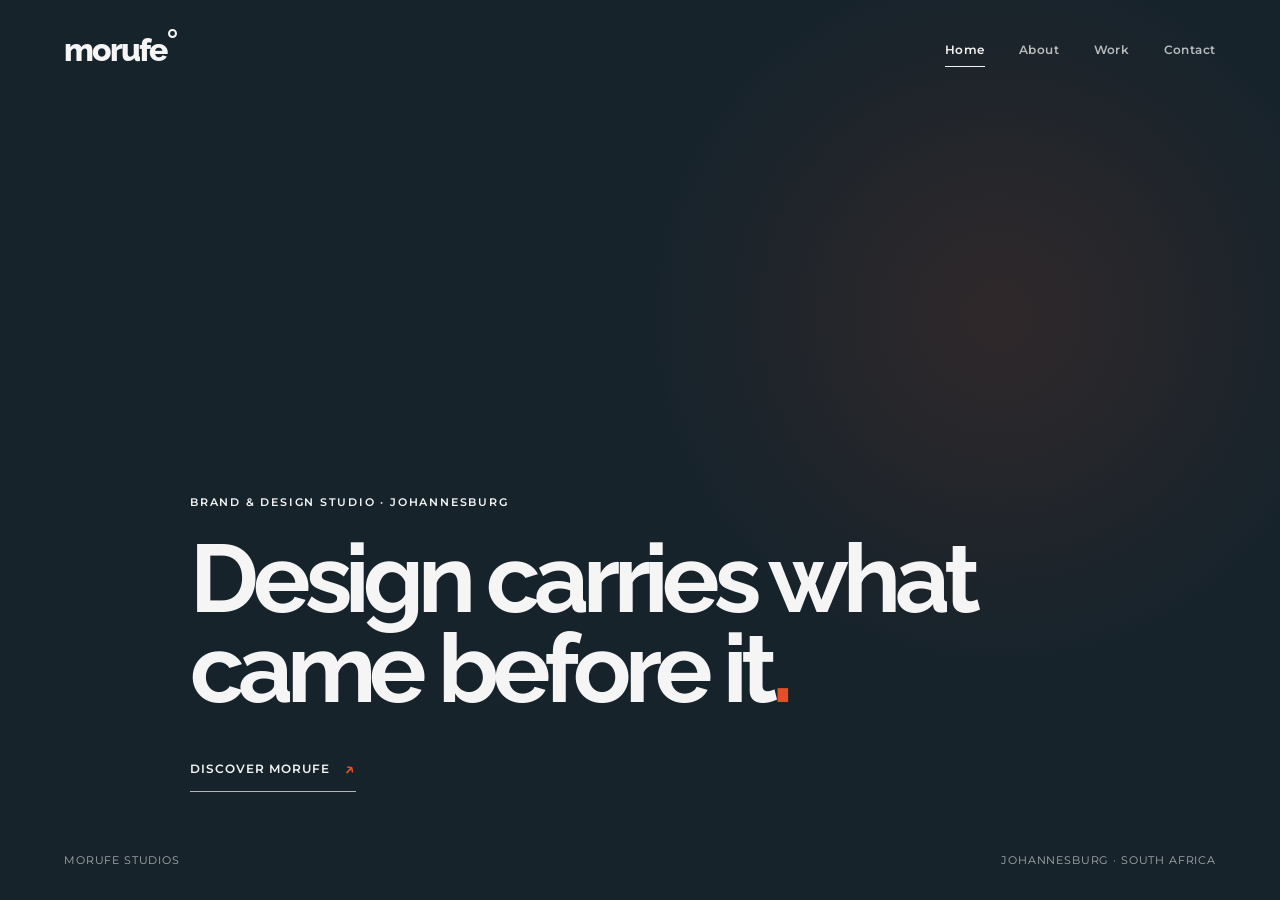
==== index.html @ 8a67ae2a "Add files via upload" ====
<!DOCTYPE html>
<html lang="en">

<head>
  <meta charset="UTF-8">
  <meta name="viewport" content="width=device-width, initial-scale=1.0">

  <meta
    name="description"
    content="Morufe Studios is a Johannesburg brand and design studio creating purposeful identities, campaigns and visual experiences."
  >

  <title>Morufe Studios | Brand & Design</title>

  <!-- Google Fonts -->
  <link rel="preconnect" href="https://fonts.googleapis.com">
  <link rel="preconnect" href="https://fonts.gstatic.com" crossorigin>

  <link
    href="https://fonts.googleapis.com/css2?family=Montserrat:wght@400;500;600;700;900&family=Raleway:wght@400;500;600;700;800&display=swap"
    rel="stylesheet"
  >

  <!-- CSS -->
  <link rel="stylesheet" href="style.css">
</head>


<body class="home-page">


  <!-- =========================
       HEADER
  ========================== -->

  <header class="site-header">

    <a
      class="brand brand-light"
      href="index.html"
      aria-label="Morufe Studios home"
    >
      morufe<span class="brand-ring" aria-hidden="true"></span>
    </a>


    <nav class="main-nav" aria-label="Main navigation">

      <a class="active" href="index.html">
        Home
      </a>

      <a href="about.html">
        About
      </a>

      <a href="work.html">
        Work
      </a>

      <a href="contact.html">
        Contact
      </a>

    </nav>

  </header>



  <!-- =========================
       HOMEPAGE
  ========================== -->

  <main class="home-hero">


    <!--
      HERO IMAGE

      Put your final homepage image inside:

      assets/hero-image.jpg

      The image will automatically fill the screen.
    -->

    <div
      class="hero-media"
      aria-hidden="true"
    >

      <div class="hero-overlay"></div>

    </div>



    <!--
      OPTIONAL VIDEO

      If you eventually want a video instead,
      remove the hero-media div above and use this:

      <video
        class="hero-video"
        autoplay
        muted
        loop
        playsinline
        poster="assets/hero-poster.jpg"
      >
        <source
          src="assets/hero-video.mp4"
          type="video/mp4"
        >
      </video>

    -->



    <!-- =========================
         HERO CONTENT
    ========================== -->

    <div class="home-content">

      <p class="eyebrow">
        Brand &amp; Design Studio · Johannesburg
      </p>


      <h1>
        Design carries what
        <br>
        came before it<span>.</span>
      </h1>


      <a
        class="home-enter"
        href="about.html"
      >

        <span>
          Discover Morufe
        </span>

        <span class="arrow">
          ↗
        </span>

      </a>

    </div>



    <!-- =========================
         HOMEPAGE FOOTER
    ========================== -->

    <div class="home-footer">

      <span>
        Morufe Studios
      </span>

      <span>
        Johannesburg · South Africa
      </span>

    </div>


  </main>



  <!-- JAVASCRIPT -->

  <script src="script.js"></script>

</body>

</html>
---- style.css ----
/* =========================================================
   MORUFE STUDIOS
   MAIN STYLESHEET
========================================================= */


/* =========================================================
   BRAND
========================================================= */

:root {

  --charcoal: #17232B;

  --grey: #313B44;

  --blue: #2F4858;

  --blue-dark: #243A48;

  --orange: #E24F28;

  --white: #F5F5F5;

  --black: #000000;

  --line: rgba(245, 245, 245, 0.22);

  --dark-line: rgba(23, 35, 43, 0.14);


  --display: 'Raleway', sans-serif;

  --body: 'Montserrat', sans-serif;

}


/* =========================================================
   RESET
========================================================= */

* {

  box-sizing: border-box;

  margin: 0;

  padding: 0;

}


html {

  scroll-behavior: smooth;

}


body {

  background: var(--white);

  color: var(--charcoal);

  font-family: var(--body);

  font-weight: 400;

  line-height: 1.6;

}


a {

  color: inherit;

  text-decoration: none;

}


/* =========================================================
   HEADER
========================================================= */

.site-header {

  position: absolute;

  z-index: 20;

  top: 0;

  left: 0;

  width: 100%;

  padding: 34px 5vw;

  display: flex;

  align-items: center;

  justify-content: space-between;

}


.site-header-dark {

  position: relative;

  background: var(--white);

}


/* =========================================================
   LOGO
========================================================= */

.brand {

  display: inline-flex;

  align-items: flex-start;

  color: var(--charcoal);

  font-family: var(--display);

  font-size: 2rem;

  font-weight: 800;

  line-height: 1;

  letter-spacing: -0.06em;

}


.brand-light {

  color: var(--white);

}


.brand-ring {

  width: 0.28em;

  height: 0.28em;

  margin-left: 0.04em;

  margin-top: -0.16em;

  border: 0.075em solid currentColor;

  border-radius: 50%;

  display: inline-block;

  transition:
    transform 0.25s ease,
    box-shadow 0.25s ease;

}


.brand:hover .brand-ring {

  transform: scale(1.12);

  box-shadow:
    0 0 0 5px rgba(226, 79, 40, 0.1);

}


/* =========================================================
   NAVIGATION
========================================================= */

.main-nav {

  display: flex;

  align-items: center;

  gap: 34px;

  font-size: 0.78rem;

  font-weight: 600;

  letter-spacing: 0.04em;

}


.home-page .main-nav {

  color: var(--white);

}


.main-nav a {

  position: relative;

  opacity: 0.72;

  transition: opacity 0.2s ease;

}


.main-nav a:hover,

.main-nav a.active {

  opacity: 1;

}


.main-nav a::after {

  content: '';

  position: absolute;

  left: 0;

  right: 0;

  bottom: -7px;

  height: 1px;

  background: currentColor;

  transform: scaleX(0);

  transform-origin: left;

  transition: transform 0.25s ease;

}


.main-nav a:hover::after,

.main-nav a.active::after {

  transform: scaleX(1);

}


/* =========================================================
   GENERAL
========================================================= */

.wrap {

  width: min(1180px, 90vw);

  margin: 0 auto;

}


.eyebrow {

  margin-bottom: 22px;

  font-family: var(--body);

  font-size: 0.7rem;

  font-weight: 600;

  letter-spacing: 0.16em;

  text-transform: uppercase;

}


/* =========================================================
   HOMEPAGE
========================================================= */

.home-hero {

  position: relative;

  min-height: 100svh;

  overflow: hidden;

  background: var(--charcoal);

  color: var(--white);

  display: flex;

  align-items: flex-end;

}


/* HERO IMAGE */

.hero-media {

  position: absolute;

  inset: 0;

  background:

    linear-gradient(
      90deg,
      rgba(23, 35, 43, 0.72),
      rgba(23, 35, 43, 0.18)
    ),

    linear-gradient(
      0deg,
      rgba(23, 35, 43, 0.78),
      rgba(23, 35, 43, 0.08)
    ),

    url('assets/hero-image.jpg')
    center / cover
    no-repeat,

    var(--charcoal);

}


/* OPTIONAL VIDEO */

.hero-video {

  position: absolute;

  inset: 0;

  width: 100%;

  height: 100%;

  object-fit: cover;

}


/* HERO OVERLAY */

.hero-overlay {

  position: absolute;

  inset: 0;

  background:
    radial-gradient(
      circle at 78% 35%,
      rgba(226, 79, 40, 0.12),
      transparent 30%
    );

}


/* HOME CONTENT */

.home-content {

  position: relative;

  z-index: 2;

  width: min(900px, 90vw);

  margin: 0 auto;

  padding: 0 0 12vh;

}


.home-content h1 {

  max-width: 850px;

  font-family: var(--display);

  font-size: clamp(
    3.4rem,
    7.5vw,
    7.5rem
  );

  font-weight: 700;

  letter-spacing: -0.065em;

  line-height: 0.93;

}


.home-content h1 span {

  color: var(--orange);

}


/* ENTER BUTTON */

.home-enter {

  margin-top: 42px;

  display: inline-flex;

  align-items: center;

  gap: 14px;

  padding-bottom: 8px;

  border-bottom:
    1px solid
    rgba(245, 245, 245, 0.7);

  font-size: 0.78rem;

  font-weight: 600;

  letter-spacing: 0.08em;

  text-transform: uppercase;

}


.home-enter .arrow {

  color: var(--orange);

  font-size: 1.1rem;

  transition:
    transform 0.2s ease;

}


.home-enter:hover .arrow {

  transform:
    translate(4px, -4px);

}


/* HOME FOOTER */

.home-footer {

  position: absolute;

  z-index: 2;

  left: 5vw;

  right: 5vw;

  bottom: 30px;

  display: flex;

  justify-content: space-between;

  font-size: 0.66rem;

  letter-spacing: 0.08em;

  text-transform: uppercase;

  opacity: 0.65;

}


/* =========================================================
   PAGE INTRO
========================================================= */

.about-hero,

.page-heading,

.contact-intro {

  padding: 130px 0 110px;

  background: var(--charcoal);

  color: var(--white);

}


.page-intro {

  width: min(900px, 90vw);

  margin: 0 auto;

}


.about-hero h1,

.page-heading h1,

.contact-intro h1 {

  font-family: var(--display);

  font-size: clamp(
    3.3rem,
    7vw,
    7rem
  );

  font-weight: 700;

  letter-spacing: -0.065em;

  line-height: 0.94;

}


em {

  color: var(--orange);

  font-style: normal;

}


/* =========================================================
   STORY
========================================================= */

.story-section {

  padding: 110px 0;

}


.section-grid {

  width: min(1180px, 90vw);

  margin: 0 auto;

  display: grid;

  grid-template-columns: 26% 1fr;

  gap: 8%;

}


.section-label {

  display: flex;

  flex-direction: column;

  gap: 8px;

  font-size: 0.68rem;

  font-weight: 600;

  letter-spacing: 0.14em;

  text-transform: uppercase;

}


.section-label span:first-child {

  color: var(--orange);

}


.story-copy {

  max-width: 780px;

}


.story-copy p {

  max-width: 700px;

  margin-bottom: 34px;

  font-size: 1rem;

}


.story-copy .large-copy {

  font-family: var(--display);

  font-size: clamp(
    1.8rem,
    3.4vw,
    3.3rem
  );

  line-height: 1.15;

  letter-spacing: -0.035em;

}


.story-copy strong {

  font-weight: 800;

}


/* =========================================================
   VALUES
========================================================= */

.values-section {

  padding: 110px 0;

  background: var(--charcoal);

  color: var(--white);

}


.values-list {

  border-top:
    1px solid
    var(--line);

}


.value-item {

  display: grid;

  grid-template-columns: 70px 1fr;

  gap: 30px;

  padding: 34px 0;

  border-bottom:
    1px solid
    var(--line);

}


.value-number {

  color: var(--orange);

  font-size: 0.7rem;

  font-weight: 600;

  letter-spacing: 0.1em;

}


.value-item h2 {

  font-family: var(--display);

  font-size: clamp(
    1.8rem,
    3vw,
    3rem
  );

  font-weight: 600;

  letter-spacing: -0.04em;

}


.value-item p {

  max-width: 540px;

  margin-top: 7px;

  color:
    rgba(245, 245, 245, 0.68);

  font-size: 0.85rem;

}


/* =========================================================
   QUOTE
========================================================= */

.quote-section {

  position: relative;

  width: min(1180px, 90vw);

  margin: 0 auto;

  min-height: 420px;

  display: flex;

  align-items: center;

}


.quote-mark {

  position: absolute;

  top: 45px;

  left: 0;

  color: var(--orange);

  font-family: Georgia, serif;

  font-size: 10rem;

  line-height: 1;

  opacity: 0.35;

}


blockquote {

  max-width: 800px;

  margin-left: 14%;

  font-family: var(--display);

  font-size: clamp(
    1.7rem,
    3.2vw,
    3.2rem
  );

  line-height: 1.16;

  letter-spacing: -0.04em;

}


blockquote cite {

  display: block;

  margin-top: 28px;

  font-family: var(--body);

  font-size: 0.7rem;

  font-style: normal;

  font-weight: 600;

  letter-spacing: 0.12em;

  text-transform: uppercase;

}


/* =========================================================
   WORK
========================================================= */

.heading-copy {

  max-width: 530px;

  margin-top: 35px;

  color:
    rgba(245, 245, 245, 0.72);

  font-size: 0.92rem;

}


.projects-section {

  padding-top: 0;

}


.project {

  position: relative;

  min-height: 650px;

  padding: 90px 8vw;

  display: grid;

  grid-template-columns:
    10%
    35%
    1fr;

  gap: 5%;

  align-items: center;

}


.project-dark {

  background: var(--charcoal);

  color: var(--white);

}


.project-light {

  background: var(--grey);

  color: var(--white);

}


.project-number {

  align-self: start;

  color: var(--orange);

  font-size: 0.7rem;

  font-weight: 600;

}


.project-tag {

  margin-bottom: 25px;

  font-size: 0.65rem;

  font-weight: 600;

  letter-spacing: 0.14em;

  text-transform: uppercase;

  opacity: 0.65;

}


.project-info h2 {

  font-family: var(--display);

  font-size: clamp(
    3rem,
    6vw,
    6rem
  );

  font-weight: 700;

  letter-spacing: -0.065em;

  line-height: 0.88;

}


.project-info > p:last-child {

  max-width: 430px;

  margin-top: 32px;

  color:
    rgba(245, 245, 245, 0.68);

  font-size: 0.82rem;

}


.project-visual {
  width: 100%;
  min-height: 420px;

  display: flex;
  align-items: center;
  justify-content: center;

  background: rgba(245, 245, 245, 0.06);

  border: 1px solid rgba(245, 245, 245, 0.1);

  overflow: hidden;
}

.project-visual img {
  display: block;

  width: 100%;
  height: auto;

  max-width: 100%;

  object-fit: contain;
}


.future-work {

  padding: 100px 5vw;

  text-align: center;

  color:
    rgba(23, 35, 43, 0.45);

  font-family: var(--display);

  font-size: clamp(
    2rem,
    4vw,
    4rem
  );

  letter-spacing: -0.04em;

}


/* =========================================================
   CONTACT
========================================================= */

.contact-page {

  background: var(--white);

  min-height:
    calc(100svh - 100px);

}


.contact-intro {

  padding-bottom: 130px;

}


.contact-details {

  padding: 110px 0;

}


.contact-grid {

  display: grid;

  grid-template-columns:
    1fr
    1fr;

  gap: 12%;

}


.contact-message {

  max-width: 480px;

  font-family: var(--display);

  font-size: clamp(
    1.7rem,
    3vw,
    3rem
  );

  line-height: 1.12;

  letter-spacing: -0.04em;

}


.contact-links {

  display: flex;

  flex-direction: column;

  border-top:
    1px solid
    var(--dark-line);

}


.contact-links a {

  padding: 25px 0;

  border-bottom:
    1px solid
    var(--dark-line);

  font-family: var(--display);

  font-size: clamp(
    1.1rem,
    2vw,
    1.7rem
  );

  transition:
    color 0.2s ease,
    padding-left 0.2s ease;

}


.contact-links a:hover {

  color: var(--orange);

  padding-left: 8px;

}


.contact-links span {

  display: block;

  margin-bottom: 5px;

  color:
    rgba(23, 35, 43, 0.45);

  font-family: var(--body);

  font-size: 0.62rem;

  font-weight: 600;

  letter-spacing: 0.14em;

  text-transform: uppercase;

}


/* =========================================================
   FOOTER
========================================================= */

.site-footer {

  padding: 35px 5vw;

  display: flex;

  align-items: center;

  justify-content: space-between;

  gap: 25px;

  background: var(--charcoal);

  color: var(--white);

  font-size: 0.62rem;

  letter-spacing: 0.08em;

  text-transform: uppercase;

}


.site-footer .brand {

  color: var(--white);

  font-size: 1.45rem;

  text-transform: none;

  letter-spacing: -0.06em;

}


/* =========================================================
   SCROLL ANIMATION
========================================================= */

.reveal {

  opacity: 0;

  transform:
    translateY(25px);

  transition:
    opacity 0.7s ease,
    transform 0.7s ease;

}


.reveal.visible {

  opacity: 1;

  transform:
    translateY(0);

}


/* =========================================================
   TABLET
========================================================= */

@media (max-width: 800px) {


  .site-header {

    padding:
      24px
      5vw;

  }


  .brand {

    font-size: 1.65rem;

  }


  .main-nav {

    gap: 17px;

    font-size: 0.67rem;

  }


  .home-content {

    padding-bottom: 15vh;

  }


  .home-content h1 {

    font-size:
      clamp(
        3rem,
        12vw,
        5rem
      );

  }


  .home-footer {

    bottom: 22px;

    font-size: 0.55rem;

  }


  .home-footer span:last-child {

    display: none;

  }


  .about-hero,

  .page-heading,

  .contact-intro {

    padding:
      105px
      0
      80px;

  }


  .about-hero h1,

  .page-heading h1,

  .contact-intro h1 {

    font-size:
      clamp(
        3rem,
        13vw,
        5rem
      );

  }


  .story-section,

  .values-section,

  .quote-section,

  .projects-section,

  .contact-details {

    padding:
      75px
      0;

  }


  .section-grid {

    display: block;

  }


  .section-label {

    margin-bottom: 45px;

  }


  .story-copy .large-copy {

    font-size: 1.8rem;

  }


  .quote-section {

    min-height: 340px;

  }


  blockquote {

    margin-left: 8%;

    font-size: 1.8rem;

  }


  .quote-mark {

    font-size: 7rem;

  }


  .project {

    min-height: auto;

    padding:
      65px
      7vw;

    display: block;

  }


  .project-number {

    margin-bottom: 35px;

  }


  .project-visual {

    min-height: 300px;

    margin-top: 50px;

  }


  .contact-grid {

    display: block;

  }


  .contact-message {

    margin-bottom: 60px;

  }


  .site-footer {

    flex-wrap: wrap;

  }


  .site-footer span:last-child {

    width: 100%;

  }

}


/* =========================================================
   SMALL MOBILE
========================================================= */

@media (max-width: 480px) {


  .main-nav {

    gap: 11px;

    font-size: 0.59rem;

  }


  .home-content h1 {

    font-size: 2.8rem;

  }


  .eyebrow {

    font-size: 0.58rem;

  }


  .value-item {

    grid-template-columns:
      40px
      1fr;

    gap: 12px;

  }

}


/* =========================================================
   ACCESSIBILITY
========================================================= */

@media (prefers-reduced-motion: reduce) {


  html {

    scroll-behavior: auto;

  }


  .reveal {

    opacity: 1;

    transform: none;

    transition: none;

  }

}
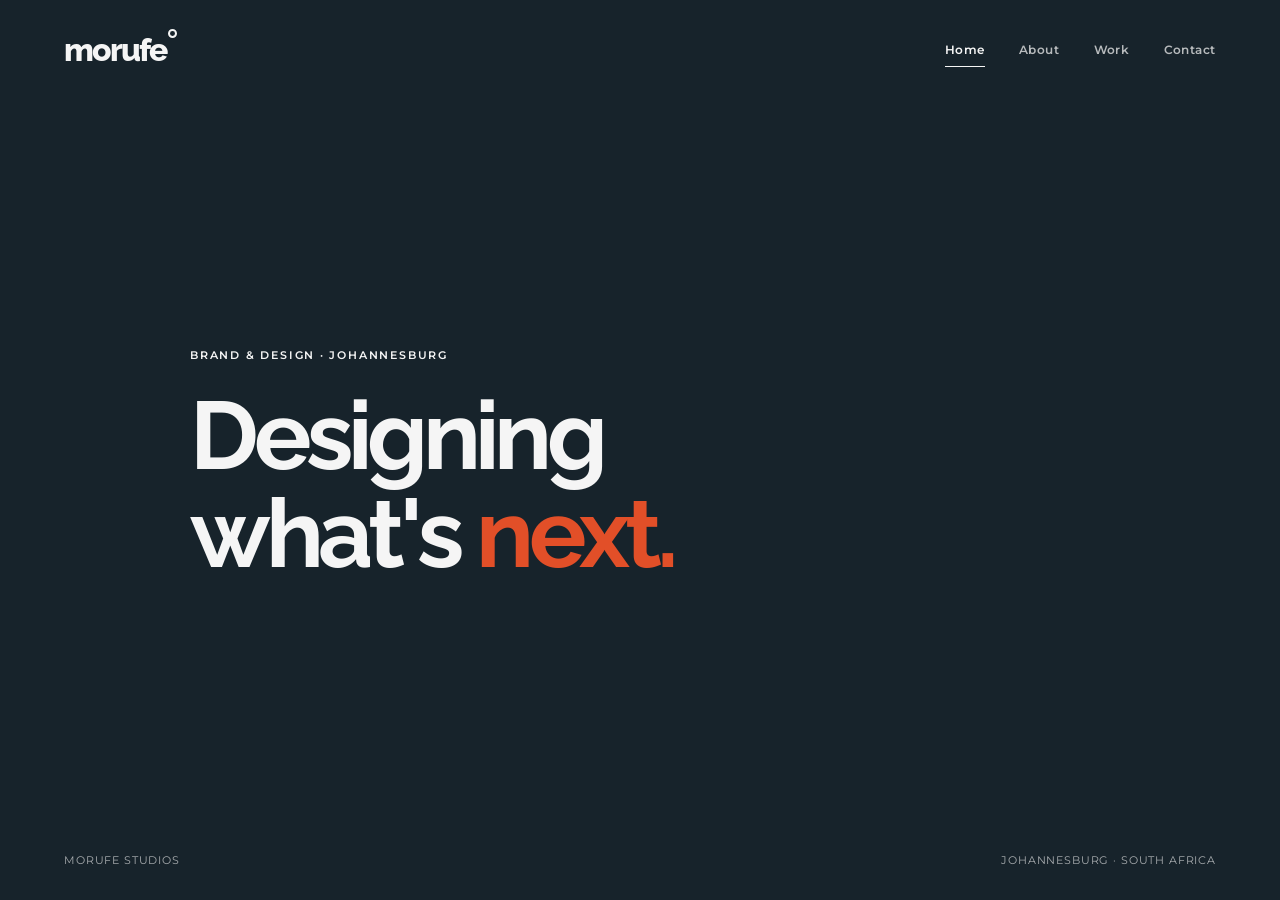
==== commit e97ad1de: "Add files via upload" ====
--- a/index.html
+++ b/index.html
@@ -1,187 +1,67 @@
+
 <!DOCTYPE html>
 <html lang="en">
-
 <head>
   <meta charset="UTF-8">
   <meta name="viewport" content="width=device-width, initial-scale=1.0">
 
   <meta
     name="description"
-    content="Morufe Studios is a Johannesburg brand and design studio creating purposeful identities, campaigns and visual experiences."
+    content="Morufe Studios is a Johannesburg creative brand focused on branding, identity, design and motion."
   >
 
-  <title>Morufe Studios | Brand & Design</title>
+  <title>Morufe Studios | Designing What's Next</title>
 
-  <!-- Google Fonts -->
   <link rel="preconnect" href="https://fonts.googleapis.com">
   <link rel="preconnect" href="https://fonts.gstatic.com" crossorigin>
-
   <link
     href="https://fonts.googleapis.com/css2?family=Montserrat:wght@400;500;600;700;900&family=Raleway:wght@400;500;600;700;800&display=swap"
     rel="stylesheet"
   >
 
-  <!-- CSS -->
   <link rel="stylesheet" href="style.css">
 </head>
 
-
 <body class="home-page">
 
-
-  <!-- =========================
-       HEADER
-  ========================== -->
-
   <header class="site-header">
-
-    <a
-      class="brand brand-light"
-      href="index.html"
-      aria-label="Morufe Studios home"
-    >
+    <a class="brand brand-light" href="index.html" aria-label="Morufe Studios home">
       morufe<span class="brand-ring" aria-hidden="true"></span>
     </a>
 
-
     <nav class="main-nav" aria-label="Main navigation">
-
-      <a class="active" href="index.html">
-        Home
-      </a>
-
-      <a href="about.html">
-        About
-      </a>
-
-      <a href="work.html">
-        Work
-      </a>
-
-      <a href="contact.html">
-        Contact
-      </a>
-
+      <a class="active" href="index.html">Home</a>
+      <a href="about.html">About</a>
+      <a href="work.html">Work</a>
+      <a href="contact.html">Contact</a>
     </nav>
-
   </header>
 
+  <main>
 
+    <!-- OPENING SECTION -->
+    <section class="home-hero home-hero-intro">
 
-  <!-- =========================
-       HOMEPAGE
-  ========================== -->
+      <div class="home-content">
+        <p class="eyebrow">
+          Brand &amp; Design · Johannesburg
+        </p>
 
-  <main class="home-hero">
+        <h1>
+          Designing<br>
+          what's <span>next.</span>
+        </h1>
+      </div>
 
+      <div class="home-footer">
+        <span>Morufe Studios</span>
+        <span>Johannesburg · South Africa</span>
+      </div>
 
-    <!--
-      HERO IMAGE
+    </section>
 
-      Put your final homepage image inside:
-
-      assets/hero-image.jpg
-
-      The image will automatically fill the screen.
-    -->
-
-    <div
-      class="hero-media"
-      aria-hidden="true"
-    >
-
-      <div class="hero-overlay"></div>
-
-    </div>
-
-
-
-    <!--
-      OPTIONAL VIDEO
-
-      If you eventually want a video instead,
-      remove the hero-media div above and use this:
-
-      <video
-        class="hero-video"
-        autoplay
-        muted
-        loop
-        playsinline
-        poster="assets/hero-poster.jpg"
-      >
-        <source
-          src="assets/hero-video.mp4"
-          type="video/mp4"
-        >
-      </video>
-
-    -->
-
-
-
-    <!-- =========================
-         HERO CONTENT
-    ========================== -->
-
-    <div class="home-content">
-
-      <p class="eyebrow">
-        Brand &amp; Design Studio · Johannesburg
-      </p>
-
-
-      <h1>
-        Design carries what
-        <br>
-        came before it<span>.</span>
-      </h1>
-
-
-      <a
-        class="home-enter"
-        href="about.html"
-      >
-
-        <span>
-          Discover Morufe
-        </span>
-
-        <span class="arrow">
-          ↗
-        </span>
-
-      </a>
-
-    </div>
-
-
-
-    <!-- =========================
-         HOMEPAGE FOOTER
-    ========================== -->
-
-    <div class="home-footer">
-
-      <span>
-        Morufe Studios
-      </span>
-
-      <span>
-        Johannesburg · South Africa
-      </span>
-
-    </div>
-
-
-  </main>
-
-
-
-  <!-- JAVASCRIPT -->
+    
 
   <script src="script.js"></script>
-
 </body>
-
-</html>+</html>
--- a/style.css
+++ b/style.css
@@ -1488,4 +1488,299 @@
 
   }
 
+}
+
+
+/* =========================================================
+   MORUFE STUDIOS
+   HOMEPAGE FEATURED PROJECT
+   Add this section at the bottom of the existing style.css
+========================================================= */
+
+/* Keep the homepage opening section solid charcoal */
+.home-page .home-hero-intro {
+  min-height: 100svh;
+  background: var(--charcoal);
+  color: var(--white);
+  position: relative;
+  overflow: hidden;
+}
+
+/* Ensure the opening section does not use the old hero image */
+.home-page .home-hero-intro .hero-media {
+  display: none;
+}
+
+.home-page .home-hero-intro {
+  align-items: center;
+}
+
+.home-page .home-hero-intro .home-content {
+  width: min(900px, 90vw);
+  margin: 0 auto;
+  padding: 150px 0 120px;
+}
+
+.home-page .home-hero-intro .home-content h1 {
+  max-width: 850px;
+  font-family: var(--display);
+  font-size: clamp(3.4rem, 7.5vw, 7.5rem);
+  font-weight: 700;
+  letter-spacing: -0.055em;
+  line-height: 1.02;
+}
+
+.home-page .home-hero-intro .home-content h1 span {
+  color: var(--orange);
+}
+
+/* Full-screen featured project */
+.featured-home-project {
+  min-height: 100svh;
+  position: relative;
+  isolation: isolate;
+  display: flex;
+  flex-direction: column;
+  justify-content: center;
+  overflow: hidden;
+  padding: 110px 5vw 90px;
+  background: var(--charcoal);
+  color: var(--white);
+}
+
+/* Existing Gravitas image is reused */
+.featured-home-image {
+  position: absolute;
+  z-index: -2;
+  inset: 0;
+  background-image:
+    linear-gradient(
+      90deg,
+      rgba(23, 35, 43, 0.94) 0%,
+      rgba(23, 35, 43, 0.70) 48%,
+      rgba(23, 35, 43, 0.25) 100%
+    ),
+    linear-gradient(
+      0deg,
+      rgba(23, 35, 43, 0.65),
+      rgba(23, 35, 43, 0.08)
+    ),
+    url("images/GRAVITAS.png");
+  background-position: center;
+  background-size: cover;
+  background-repeat: no-repeat;
+  transform: scale(1.01);
+}
+
+.featured-home-content {
+  width: min(900px, 90vw);
+  margin: 0 auto;
+  padding-bottom: 30px;
+}
+
+.featured-home-content .eyebrow {
+  color: var(--orange);
+}
+
+.featured-home-content h2 {
+  max-width: 850px;
+  font-family: var(--display);
+  font-size: clamp(3.4rem, 7.5vw, 7.5rem);
+  font-weight: 700;
+  letter-spacing: -0.055em;
+  line-height: 0.98;
+}
+
+.featured-home-content h2 em {
+  color: var(--orange);
+  font-style: normal;
+}
+
+.featured-home-description {
+  max-width: 460px;
+  margin-top: 28px;
+  color: rgba(245, 245, 245, 0.86);
+  font-size: 0.95rem;
+  line-height: 1.8;
+}
+
+.featured-home-project .home-enter {
+  margin-top: 35px;
+  width: fit-content;
+  color: var(--white);
+}
+
+.featured-home-project .home-enter .arrow {
+  color: var(--orange);
+}
+
+.featured-home-footer {
+  position: absolute;
+  right: 5vw;
+  bottom: 30px;
+  left: 5vw;
+  display: flex;
+  justify-content: space-between;
+  gap: 20px;
+  font-size: 0.65rem;
+  letter-spacing: 0.08em;
+  text-transform: uppercase;
+  opacity: 0.75;
+}
+
+/* Direct links to projects should land below the page header */
+#gravitas,
+#seb-solutions {
+  scroll-margin-top: 20px;
+}
+
+/* Improve long service titles without changing the existing layout */
+.value-item h2 {
+  line-height: 1.25;
+}
+
+.value-item p {
+  line-height: 1.8;
+}
+
+/* Tablet and mobile adjustments */
+@media (max-width: 800px) {
+  .home-page .home-hero-intro .home-content {
+    padding-top: 130px;
+    padding-bottom: 150px;
+  }
+
+  .home-page .home-hero-intro .home-content h1 {
+    font-size: clamp(3rem, 12vw, 5rem);
+    line-height: 1.02;
+  }
+
+  .featured-home-project {
+    min-height: 100svh;
+    padding: 115px 7vw 100px;
+  }
+
+  .featured-home-image {
+    background-image:
+      linear-gradient(
+        90deg,
+        rgba(23, 35, 43, 0.86),
+        rgba(23, 35, 43, 0.42)
+      ),
+      linear-gradient(
+        0deg,
+        rgba(23, 35, 43, 0.78),
+        rgba(23, 35, 43, 0.12)
+      ),
+      url("images/GRAVITAS.png");
+    background-position: center;
+  }
+
+  .featured-home-content {
+    width: 100%;
+  }
+
+  .featured-home-content h2 {
+    font-size: clamp(3rem, 12vw, 5rem);
+  }
+
+  .featured-home-footer {
+    right: 7vw;
+    left: 7vw;
+    font-size: 0.58rem;
+  }
+}
+
+@media (max-width: 480px) {
+  .home-page .home-hero-intro .home-content h1 {
+    font-size: 2.8rem;
+    letter-spacing: -0.045em;
+  }
+
+  .featured-home-project {
+    padding-right: 6vw;
+    padding-left: 6vw;
+  }
+
+  .featured-home-content h2 {
+    font-size: 2.8rem;
+    letter-spacing: -0.045em;
+  }
+
+  .featured-home-description {
+    font-size: 0.88rem;
+  }
+
+  .featured-home-footer {
+    right: 6vw;
+    left: 6vw;
+    gap: 12px;
+    font-size: 0.5rem;
+  }
+}
+
+/* Respect reduced-motion preferences */
+@media (prefers-reduced-motion: reduce) {
+  .featured-home-image {
+    transform: none;
+  }
+}
+
+
+.about-hero,
+.page-heading,
+.contact-intro {
+    padding: 90px 0 65px;
+}
+
+.about-hero h1,
+.page-heading h1,
+.contact-intro h1 {
+    font-size: clamp(2.4rem, 9vw, 3.6rem);
+    line-height: 1.12;
+}
+
+.story-section,
+.values-section,
+.quote-section,
+.projects-section,
+.contact-details {
+    padding: 60px 0;
+}
+
+
+/* MORUFE STORY — REDUCED HEADING SIZE */
+.about-hero h1 {
+    font-size: clamp(2rem, 4vw, 3.2rem) !important;
+    line-height: 1.15;
+    max-width: 850px;
+}
+
+.about-hero {
+    padding-top: 80px;
+    padding-bottom: 55px;
+}
+
+/* Keep the story text comfortable to read */
+.story-section p {
+    font-size: 1rem;
+    line-height: 1.75;
+    max-width: 680px;
+}
+
+@media (max-width: 768px) {
+    .about-hero h1 {
+        font-size: 2rem !important;
+        line-height: 1.2;
+    }
+
+    .about-hero {
+        padding-top: 65px;
+        padding-bottom: 40px;
+    }
+
+    .story-section p {
+        font-size: 0.95rem;
+        line-height: 1.7;
+    }
 }
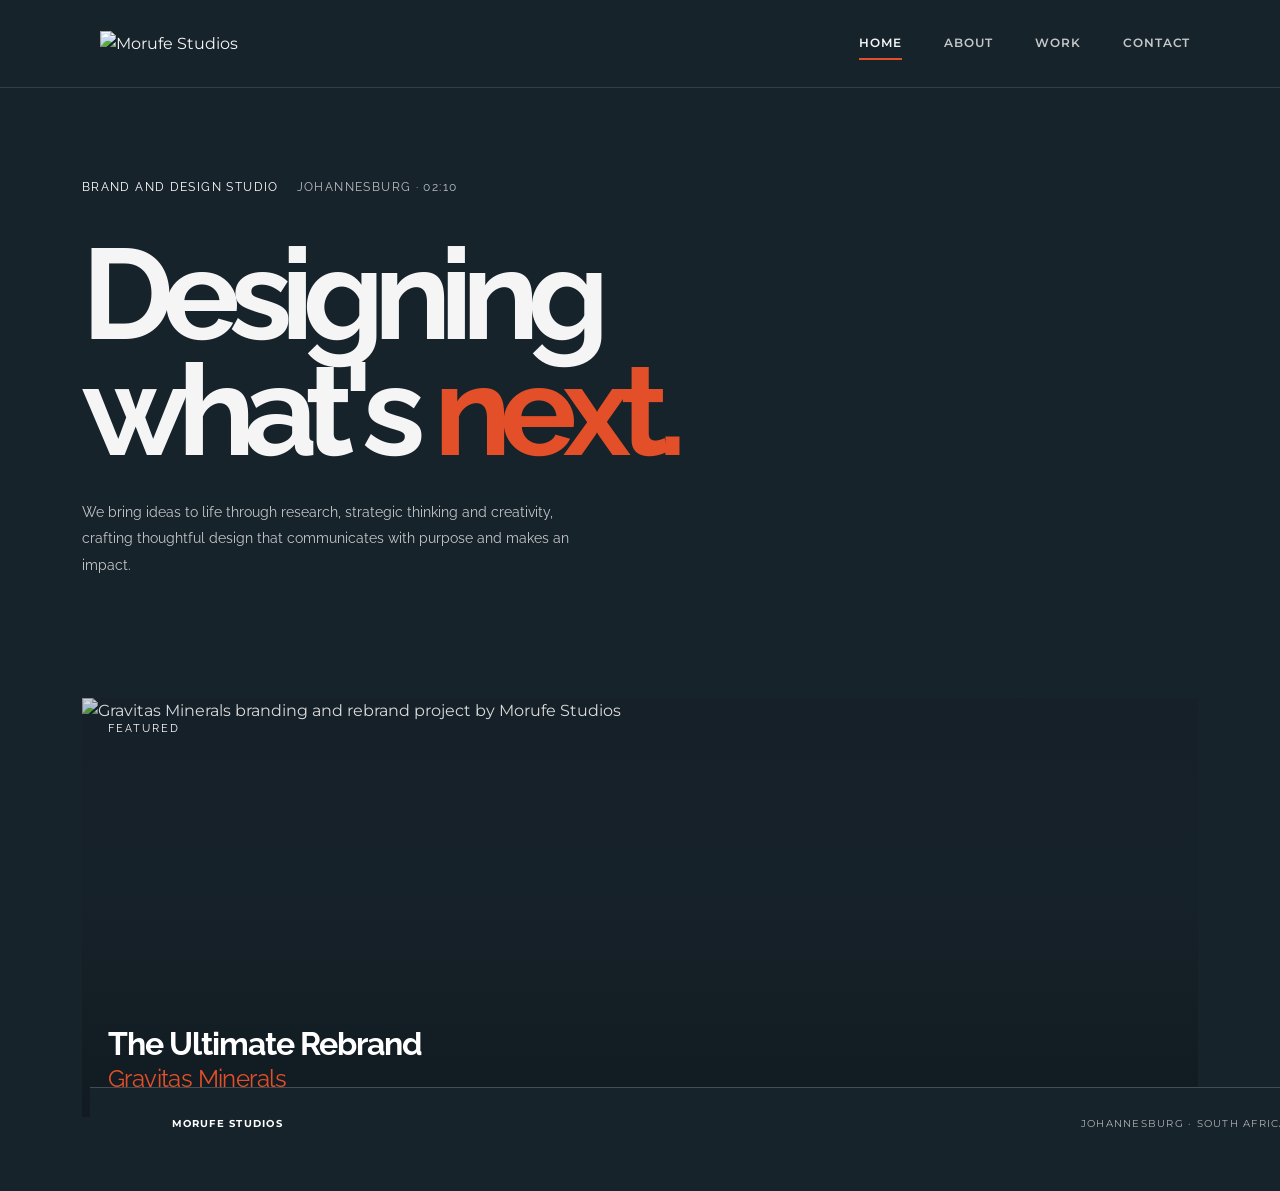
==== commit 837e83b5: "Add files via upload" ====
--- a/index.html
+++ b/index.html
@@ -2,66 +2,153 @@
 <!DOCTYPE html>
 <html lang="en">
 <head>
-  <meta charset="UTF-8">
-  <meta name="viewport" content="width=device-width, initial-scale=1.0">
+    <meta charset="UTF-8">
+    <meta name="viewport" content="width=device-width, initial-scale=1.0">
+    <meta name="theme-color" content="#17232B">
 
-  <meta
-    name="description"
-    content="Morufe Studios is a Johannesburg creative brand focused on branding, identity, design and motion."
-  >
+    <meta name="description" content="Morufe Studios is a Johannesburg design studio creating thoughtful identities and purposeful design.">
 
-  <title>Morufe Studios | Designing What's Next</title>
+    <title>Morufe Studios | Designing What's Next</title>
 
-  <link rel="preconnect" href="https://fonts.googleapis.com">
-  <link rel="preconnect" href="https://fonts.gstatic.com" crossorigin>
-  <link
-    href="https://fonts.googleapis.com/css2?family=Montserrat:wght@400;500;600;700;900&family=Raleway:wght@400;500;600;700;800&display=swap"
-    rel="stylesheet"
-  >
+    <link rel="preconnect" href="https://fonts.googleapis.com">
+    <link rel="preconnect" href="https://fonts.gstatic.com" crossorigin>
 
-  <link rel="stylesheet" href="style.css">
+    <link href="https://fonts.googleapis.com/css2?family=Montserrat:wght@400;500;600;700&family=Raleway:wght@400;500;600;700;800&display=swap" rel="stylesheet">
+
+    <link rel="stylesheet" href="style.css">
 </head>
 
 <body class="home-page">
 
-  <header class="site-header">
-    <a class="brand brand-light" href="index.html" aria-label="Morufe Studios home">
-      morufe<span class="brand-ring" aria-hidden="true"></span>
-    </a>
+    <!-- HEADER -->
+    <header class="site-header">
 
-    <nav class="main-nav" aria-label="Main navigation">
-      <a class="active" href="index.html">Home</a>
-      <a href="about.html">About</a>
-      <a href="work.html">Work</a>
-      <a href="contact.html">Contact</a>
-    </nav>
-  </header>
+        <!-- Keep the existing Morufe Studios logo -->
+        <a class="brand" href="index.html" aria-label="Morufe Studios home">
+            <img
+                src="Web/Logo-01.png"
+                alt="Morufe Studios"
+                class="brand-logo"
+            >
+        </a>
 
-  <main>
+        <button
+            class="nav-toggle"
+            type="button"
+            aria-label="Open navigation"
+            aria-expanded="false"
+            aria-controls="main-navigation"
+        >
+            <span></span>
+            <span></span>
+        </button>
 
-    <!-- OPENING SECTION -->
-    <section class="home-hero home-hero-intro">
+        <nav class="main-nav" id="main-navigation" aria-label="Main navigation">
+            <a class="active" href="index.html" aria-current="page">Home</a>
+            <a href="about.html">About</a>
+            <a href="work.html">Work</a>
+            <a href="contact.html">Contact</a>
+        </nav>
 
-      <div class="home-content">
-        <p class="eyebrow">
-          Brand &amp; Design · Johannesburg
-        </p>
+    </header>
 
-        <h1>
-          Designing<br>
-          what's <span>next.</span>
-        </h1>
-      </div>
+    <main>
 
-      <div class="home-footer">
-        <span>Morufe Studios</span>
-        <span>Johannesburg · South Africa</span>
-      </div>
+        <!-- INTRODUCTION -->
+        <section class="home-hero home-hero-intro">
 
-    </section>
+            <div class="home-content">
 
-    
+               <p class="eyebrow">
+    <span>Brand and Design Studio</span>
 
-  <script src="script.js"></script>
+    <span class="hero-location-label">
+        Johannesburg ·
+        <time id="johannesburg-time">--:--</time>
+    </span>
+</p>
+
+            
+
+                <h1 class="home-statement-heading">
+                    Designing<br>
+                    what's <span>next.</span>
+                </h1>
+
+
+                <p class="home-statement-bottom">
+                    We bring ideas to life through research, strategic
+                    thinking and creativity, crafting thoughtful design
+                    that communicates with purpose and makes an impact.
+                </p>
+
+            </div>
+
+        </section>
+
+        <!-- FEATURED PROJECT -->
+        <section class="home-featured-section" aria-label="Featured project">
+
+            <a class="home-featured" href="work.html" aria-label="Explore the Gravitas Minerals rebrand">
+
+                <!-- Replace the filename below with your actual image filename -->
+                <img
+                    src="Web Morufe/Gravitas Minerals/For project preview/A7402618-Edit.jpg"
+                    alt="Gravitas Minerals branding and rebrand project by Morufe Studios"
+                    class="featured-project-image"
+                    loading="eager"
+                >
+
+                <span class="featured-overlay" aria-hidden="true"></span>
+
+                <span class="featured-label">
+                    FEATURED
+                </span>
+
+                <span class="featured-caption">
+                    <span class="featured-caption-title">
+                        The Ultimate Rebrand
+                    </span>
+
+                    <span class="featured-caption-project">
+                         Gravitas Minerals
+                    </span>
+                </span>
+
+                <span class="featured-arrow" aria-hidden="true">↗</span>
+
+            </a>
+
+        </section>
+
+    </main>
+
+    <!-- FOOTER -->
+    <footer class="home-footer">
+        <span class="home-footer-name">Morufe Studios</span>
+        <span class="home-footer-location">JOHANNESBURG · SOUTH AFRICA</span>
+    </footer>
+
+    <script src="script.js"></script>
+
+    <!-- Johannesburg local time -->
+    <script>
+        function updateJohannesburgTime() {
+            const timeElement = document.getElementById("johannesburg-time");
+
+            if (!timeElement) return;
+
+            timeElement.textContent = new Intl.DateTimeFormat("en-ZA", {
+                timeZone: "Africa/Johannesburg",
+                hour: "2-digit",
+                minute: "2-digit",
+                hour12: false
+            }).format(new Date());
+        }
+
+        updateJohannesburgTime();
+        setInterval(updateJohannesburgTime, 1000);
+    </script>
+
 </body>
 </html>
--- a/style.css
+++ b/style.css
@@ -1,1786 +1,1874 @@
-/* =========================================================
-   MORUFE STUDIOS
-   MAIN STYLESHEET
-========================================================= */
-
-
-/* =========================================================
-   BRAND
-========================================================= */
 
 :root {
-
-  --charcoal: #17232B;
-
-  --grey: #313B44;
-
-  --blue: #2F4858;
-
-  --blue-dark: #243A48;
-
-  --orange: #E24F28;
-
-  --white: #F5F5F5;
-
-  --black: #000000;
-
-  --line: rgba(245, 245, 245, 0.22);
-
-  --dark-line: rgba(23, 35, 43, 0.14);
-
-
-  --display: 'Raleway', sans-serif;
-
-  --body: 'Montserrat', sans-serif;
-
-}
-
-
-/* =========================================================
-   RESET
-========================================================= */
+    --charcoal: #17232B;
+    --grey: #313B44;
+    --blue: #2F4858;
+    --blue-dark: #243A48;
+    --orange: #E24F28;
+    --white: #F5F5F5;
+    --black: #000000;
+    --line: rgba(23, 35, 43, 0.18);
+    --dark-line: rgba(245, 245, 245, 0.2);
+    --display: "Raleway", sans-serif;
+    --body: "Montserrat", sans-serif;
+    --page-gutter: 7vw;
+}
 
 * {
-
-  box-sizing: border-box;
-
-  margin: 0;
-
-  padding: 0;
-
-}
-
+    box-sizing: border-box;
+    margin: 0;
+    padding: 0;
+}
 
 html {
-
-  scroll-behavior: smooth;
-
-}
-
+    scroll-behavior: smooth;
+    scroll-padding-top: 100px;
+}
 
 body {
-
-  background: var(--white);
-
-  color: var(--charcoal);
-
-  font-family: var(--body);
-
-  font-weight: 400;
-
-  line-height: 1.6;
-
-}
-
+    font-family: var(--body);
+    color: var(--charcoal);
+    background: var(--white);
+    line-height: 1.6;
+    -webkit-font-smoothing: antialiased;
+}
+
+body.menu-open {
+    overflow: hidden;
+}
 
 a {
-
-  color: inherit;
-
-  text-decoration: none;
-
-}
-
-
-/* =========================================================
-   HEADER
-========================================================= */
+    color: inherit;
+    text-decoration: none;
+}
+
+button {
+    font: inherit;
+}
+
+img {
+    display: block;
+    max-width: 100%;
+}
+
+::selection {
+    color: var(--white);
+    background: var(--orange);
+}
+
+/* HEADER AND NAVIGATION */
 
 .site-header {
-
-  position: absolute;
-
-  z-index: 20;
-
-  top: 0;
-
-  left: 0;
-
-  width: 100%;
-
-  padding: 34px 5vw;
-
-  display: flex;
-
-  align-items: center;
-
-  justify-content: space-between;
-
-}
-
-
+    position: sticky;
+    top: 0;
+    z-index: 1000;
+    width: 100%;
+    min-height: 88px;
+    padding: 16px var(--page-gutter);
+    display: flex;
+    align-items: center;
+    justify-content: space-between;
+    gap: 30px;
+    color: var(--white);
+    background: var(--charcoal);
+    border-bottom: 1px solid rgba(245, 245, 245, 0.12);
+}
+
+/* Keep the same dark navbar on every page */
 .site-header-dark {
-
-  position: relative;
-
-  background: var(--white);
-
-}
-
-
-/* =========================================================
-   LOGO
-========================================================= */
-
-.brand {
-
-  display: inline-flex;
-
-  align-items: flex-start;
-
-  color: var(--charcoal);
-
-  font-family: var(--display);
-
-  font-size: 2rem;
-
-  font-weight: 800;
-
-  line-height: 1;
-
-  letter-spacing: -0.06em;
-
-}
-
-
-.brand-light {
-
-  color: var(--white);
-
-}
-
-
+    color: var(--white);
+    background: var(--charcoal);
+    border-bottom: 1px solid rgba(245, 245, 245, 0.12);
+}
+
+/* IMAGE LOGO */
+
+.site-header .brand {
+    display: inline-flex;
+    align-items: center;
+    justify-content: flex-start;
+    flex-shrink: 0;
+    width: 170px;
+    min-height: 54px;
+    padding: 6px 10px;
+    overflow: hidden;
+    background: var(--charcoal);
+    border-radius: 3px;
+    text-decoration: none;
+}
+
+.site-header .brand-logo {
+    display: block;
+    width: 100%;
+    max-width: 100%;
+    max-height: 48px;
+    height: auto;
+    object-fit: contain;
+    object-position: left center;
+}
+
+/* Retain support for the original text logo if used */
 .brand-ring {
-
-  width: 0.28em;
-
-  height: 0.28em;
-
-  margin-left: 0.04em;
-
-  margin-top: -0.16em;
-
-  border: 0.075em solid currentColor;
-
-  border-radius: 50%;
-
-  display: inline-block;
-
-  transition:
-    transform 0.25s ease,
-    box-shadow 0.25s ease;
-
-}
-
-
-.brand:hover .brand-ring {
-
-  transform: scale(1.12);
-
-  box-shadow:
-    0 0 0 5px rgba(226, 79, 40, 0.1);
-
-}
-
-
-/* =========================================================
-   NAVIGATION
-========================================================= */
+    display: inline-block;
+    width: auto;
+    height: auto;
+    margin-left: 1px;
+    border: none;
+    border-radius: 0;
+    color: var(--orange);
+    font-family: var(--display);
+    font-size: 0.55em;
+    font-weight: 800;
+    line-height: 1;
+    vertical-align: super;
+    transform: translateY(-10px);
+}
 
 .main-nav {
-
-  display: flex;
-
-  align-items: center;
-
-  gap: 34px;
-
-  font-size: 0.78rem;
-
-  font-weight: 600;
-
-  letter-spacing: 0.04em;
-
-}
-
-
-.home-page .main-nav {
-
-  color: var(--white);
-
-}
-
+    display: flex;
+    align-items: center;
+    justify-content: flex-end;
+    gap: clamp(22px, 3.3vw, 48px);
+}
 
 .main-nav a {
-
-  position: relative;
-
-  opacity: 0.72;
-
-  transition: opacity 0.2s ease;
-
-}
-
+    position: relative;
+    padding: 7px 0;
+    color: var(--white);
+    font-size: 0.72rem;
+    font-weight: 600;
+    letter-spacing: 0.08em;
+    text-transform: uppercase;
+    opacity: 0.78;
+    transition: opacity 0.25s ease, color 0.25s ease;
+}
+
+.main-nav a::after {
+    position: absolute;
+    right: 0;
+    bottom: 0;
+    left: 0;
+    height: 2px;
+    background: var(--orange);
+    content: "";
+    transform: scaleX(0);
+    transform-origin: left;
+    transition: transform 0.25s ease;
+}
 
 .main-nav a:hover,
-
+.main-nav a:focus-visible,
 .main-nav a.active {
-
-  opacity: 1;
-
-}
-
-
-.main-nav a::after {
-
-  content: '';
-
-  position: absolute;
-
-  left: 0;
-
-  right: 0;
-
-  bottom: -7px;
-
-  height: 1px;
-
-  background: currentColor;
-
-  transform: scaleX(0);
-
-  transform-origin: left;
-
-  transition: transform 0.25s ease;
-
-}
-
+    color: var(--white);
+    opacity: 1;
+}
 
 .main-nav a:hover::after,
-
+.main-nav a:focus-visible::after,
 .main-nav a.active::after {
-
-  transform: scaleX(1);
-
-}
-
-
-/* =========================================================
-   GENERAL
-========================================================= */
-
-.wrap {
-
-  width: min(1180px, 90vw);
-
-  margin: 0 auto;
-
-}
-
+    transform: scaleX(1);
+}
+
+.nav-toggle {
+    display: none;
+    width: 44px;
+    height: 44px;
+    padding: 10px;
+    flex-direction: column;
+    justify-content: center;
+    gap: 7px;
+    border: 1px solid currentColor;
+    border-radius: 0;
+    color: var(--white);
+    background: transparent;
+    cursor: pointer;
+}
+
+.nav-toggle span {
+    display: block;
+    width: 100%;
+    height: 2px;
+    background: currentColor;
+    transition: transform 0.25s ease;
+}
+
+.nav-toggle[aria-expanded="true"] span:first-child {
+    transform: translateY(4.5px) rotate(45deg);
+}
+
+.nav-toggle[aria-expanded="true"] span:last-child {
+    transform: translateY(-4.5px) rotate(-45deg);
+}
+
+/* HOMEPAGE */
+
+.home-page {
+    color: var(--white);
+    background: var(--charcoal);
+}
+
+.home-hero {
+    position: relative;
+    display: flex;
+    min-height: calc(100svh - 88px);
+    flex-direction: column;
+    justify-content: center;
+    overflow: hidden;
+    padding: 70px var(--page-gutter) 120px;
+    background: var(--charcoal);
+}
+
+.home-content {
+    width: 100%;
+    max-width: 1000px;
+    margin: auto 0;
+    padding: 35px 0 55px;
+}
+
+.home-statement {
+    max-width: 580px;
+    font-size: clamp(0.83rem, 1.05vw, 0.98rem);
+    font-weight: 400;
+    line-height: 1.85;
+    letter-spacing: 0.01em;
+}
+
+.home-statement-top {
+    max-width: 500px;
+    margin-bottom: 40px;
+    color: rgba(245, 245, 245, 0.76);
+}
 
 .eyebrow {
-
-  margin-bottom: 22px;
-
-  font-family: var(--body);
-
-  font-size: 0.7rem;
-
-  font-weight: 600;
-
-  letter-spacing: 0.16em;
-
-  text-transform: uppercase;
-
-}
-
-
-/* =========================================================
-   HOMEPAGE
-========================================================= */
-
-.home-hero {
-
-  position: relative;
-
-  min-height: 100svh;
-
-  overflow: hidden;
-
-  background: var(--charcoal);
-
-  color: var(--white);
-
-  display: flex;
-
-  align-items: flex-end;
-
-}
-
-
-/* HERO IMAGE */
-
-.hero-media {
-
-  position: absolute;
-
-  inset: 0;
-
-  background:
-
-    linear-gradient(
-      90deg,
-      rgba(23, 35, 43, 0.72),
-      rgba(23, 35, 43, 0.18)
-    ),
-
-    linear-gradient(
-      0deg,
-      rgba(23, 35, 43, 0.78),
-      rgba(23, 35, 43, 0.08)
-    ),
-
-    url('assets/hero-image.jpg')
-    center / cover
-    no-repeat,
-
-    var(--charcoal);
-
-}
-
-
-/* OPTIONAL VIDEO */
-
-.hero-video {
-
-  position: absolute;
-
-  inset: 0;
-
-  width: 100%;
-
-  height: 100%;
-
-  object-fit: cover;
-
-}
-
-
-/* HERO OVERLAY */
-
-.hero-overlay {
-
-  position: absolute;
-
-  inset: 0;
-
-  background:
-    radial-gradient(
-      circle at 78% 35%,
-      rgba(226, 79, 40, 0.12),
-      transparent 30%
+    font-size: 0.68rem;
+    font-weight: 700;
+    line-height: 1.7;
+    letter-spacing: 0.16em;
+    text-transform: uppercase;
+}
+
+.home-content > .eyebrow {
+    margin-bottom: 22px;
+    color: var(--orange);
+}
+
+.home-content h1 {
+    font-family: var(--display);
+    font-size: clamp(4.5rem, 10vw, 9.5rem);
+    font-weight: 700;
+    line-height: 0.91;
+    letter-spacing: -0.085em;
+}
+
+.home-content h1 span {
+    color: var(--orange);
+}
+
+.home-statement-bottom {
+    max-width: 540px;
+    margin-top: 32px;
+    color: rgba(245, 245, 245, 0.78);
+}
+
+.text-link {
+    display: inline-flex;
+    align-items: center;
+    gap: 14px;
+    width: fit-content;
+    padding-bottom: 7px;
+    border-bottom: 1px solid var(--orange);
+    font-size: 0.75rem;
+    font-weight: 700;
+    letter-spacing: 0.04em;
+    transition: gap 0.25s ease, color 0.25s ease;
+}
+
+.text-link span {
+    color: var(--orange);
+    font-size: 1rem;
+}
+
+.text-link:hover,
+.text-link:focus-visible {
+    gap: 21px;
+}
+
+.home-cta {
+    margin-top: 32px;
+}
+
+.home-footer {
+    position: absolute;
+    right: var(--page-gutter);
+    bottom: 30px;
+    left: var(--page-gutter);
+    display: flex;
+    align-items: center;
+    justify-content: space-between;
+    gap: 20px;
+    padding-top: 18px;
+    border-top: 1px solid var(--dark-line);
+    color: rgba(245, 245, 245, 0.66);
+    font-size: 0.64rem;
+    letter-spacing: 0.08em;
+    text-transform: uppercase;
+}
+
+.home-footer-name {
+    color: var(--white);
+}
+
+.hero-location {
+    display: flex;
+    align-items: center;
+    justify-content: flex-end;
+    gap: 9px;
+    text-align: right;
+}
+
+.location-dot {
+    color: var(--orange);
+}
+
+.hero-clock {
+    min-width: 42px;
+    color: var(--white);
+    font-variant-numeric: tabular-nums;
+}
+
+/* HOMEPAGE STATEMENT LAYOUT */
+
+.home-content > .eyebrow {
+    display: flex;
+    align-items: center;
+    flex-wrap: wrap;
+    gap: 12px;
+    margin-bottom: 32px;
+    color: var(--orange);
+}
+
+.top-clock {
+    display: inline-block;
+    color: var(--white);
+    font-size: 0.68rem;
+    font-weight: 600;
+    letter-spacing: 0.08em;
+    font-variant-numeric: tabular-nums;
+}
+
+.home-statement-heading {
+    max-width: 900px;
+    font-family: var(--display);
+    font-size: clamp(2rem, 4.2vw, 4.2rem);
+    font-weight: 600;
+    line-height: 1.2;
+    letter-spacing: -0.055em;
+}
+
+.home-divider {
+    width: 100%;
+    max-width: 760px;
+    height: 1px;
+    margin: 32px 0;
+    background: rgba(245, 245, 245, 0.3);
+}
+
+.home-statement-bottom {
+    max-width: 700px;
+    margin-top: 0;
+    color: rgba(245, 245, 245, 0.78);
+    font-size: clamp(0.82rem, 1.1vw, 0.95rem);
+    line-height: 1.9;
+}
+
+/* SHARED PAGE INTRO */
+
+.page-intro {
+    padding: 105px var(--page-gutter) 85px;
+    border-bottom: 1px solid var(--line);
+}
+
+.page-intro .eyebrow {
+    margin-bottom: 24px;
+    color: var(--orange);
+}
+
+.page-intro h1 {
+    max-width: 1100px;
+    font-family: var(--display);
+    font-size: clamp(3.4rem, 7vw, 6.8rem);
+    font-weight: 700;
+    line-height: 0.98;
+    letter-spacing: -0.075em;
+}
+
+.page-intro h1 em,
+.closing-cta h2 em,
+.project-copy h2 em {
+    color: var(--orange);
+    font-style: normal;
+}
+
+.intro-description {
+    max-width: 510px;
+    margin-top: 28px;
+    color: rgba(23, 35, 43, 0.72);
+    font-size: 0.9rem;
+    line-height: 1.9;
+}
+
+/* SECTION GRID AND LABELS */
+
+.section-grid {
+    display: grid;
+    grid-template-columns: minmax(150px, 0.65fr) minmax(0, 2fr);
+    gap: 8%;
+    padding: 85px var(--page-gutter);
+    border-bottom: 1px solid var(--line);
+}
+
+.section-label {
+    align-self: start;
+}
+
+.section-number {
+    display: block;
+    margin-bottom: 12px;
+    color: var(--orange);
+    font-family: var(--display);
+    font-size: 1.1rem;
+    font-weight: 700;
+}
+
+.section-label p {
+    font-size: 0.7rem;
+    font-weight: 700;
+    letter-spacing: 0.1em;
+    line-height: 1.7;
+    text-transform: uppercase;
+}
+
+/* ABOUT: BRAND STORY */
+
+.story-section {
+    padding-top: 78px;
+    padding-bottom: 82px;
+}
+
+.story-copy {
+    max-width: 820px;
+}
+
+.story-copy .large-copy {
+    max-width: 760px;
+    font-family: var(--display);
+    font-size: clamp(1.35rem, 2.2vw, 2rem);
+    font-weight: 500;
+    line-height: 1.4;
+    letter-spacing: -0.025em;
+}
+
+.story-supporting-copy {
+    max-width: 680px;
+    margin-top: 25px;
+    color: rgba(23, 35, 43, 0.74);
+    font-size: 0.85rem;
+    line-height: 1.95;
+}
+
+/* SERVICES AND CORE VALUES */
+
+.values-section,
+.core-values-section {
+    padding-top: 75px;
+    padding-bottom: 80px;
+}
+
+.values-list {
+    width: 100%;
+}
+
+.value-item {
+    display: grid;
+    grid-template-columns: 38px minmax(0, 1fr);
+    gap: 18px;
+    padding: 25px 0 29px;
+    border-bottom: 1px solid var(--line);
+}
+
+.value-item:first-child {
+    padding-top: 0;
+}
+
+.value-item:last-child {
+    padding-bottom: 0;
+    border-bottom: 0;
+}
+
+.value-number {
+    padding-top: 5px;
+    color: var(--orange);
+    font-size: 0.68rem;
+    font-weight: 700;
+    letter-spacing: 0.06em;
+}
+
+.value-item h3 {
+    font-family: var(--display);
+    font-size: clamp(1.25rem, 2.2vw, 1.8rem);
+    font-weight: 600;
+    line-height: 1.35;
+    letter-spacing: -0.035em;
+}
+
+.value-item p {
+    max-width: 590px;
+    margin-top: 10px;
+    color: rgba(23, 35, 43, 0.7);
+    font-size: 0.82rem;
+    line-height: 1.9;
+}
+
+/* QUOTE */
+
+.quote-section {
+    position: relative;
+    overflow: hidden;
+    padding: 100px var(--page-gutter) 115px;
+    color: var(--white);
+    background: var(--blue-dark);
+}
+
+.quote-section .eyebrow {
+    margin-bottom: 30px;
+    color: var(--orange);
+}
+
+.quote-section blockquote {
+    position: relative;
+    z-index: 1;
+    max-width: 900px;
+    font-family: var(--display);
+    font-size: clamp(2rem, 4.5vw, 4.2rem);
+    font-weight: 500;
+    line-height: 1.2;
+    letter-spacing: -0.055em;
+}
+
+.quote-mark {
+    position: absolute;
+    right: 8%;
+    bottom: -130px;
+    color: rgba(245, 245, 245, 0.06);
+    font-family: var(--display);
+    font-size: 30rem;
+    line-height: 1;
+    pointer-events: none;
+}
+
+/* WORK PAGE */
+
+.work-intro {
+    padding-bottom: 80px;
+}
+
+.project {
+    display: grid;
+    grid-template-columns: minmax(24px, 0.15fr) minmax(200px, 0.85fr) minmax(0, 2.5fr);
+    align-items: center;
+    gap: 4%;
+    min-height: 600px;
+    padding: 85px var(--page-gutter);
+    border-bottom: 1px solid var(--line);
+}
+
+.project-number {
+    align-self: start;
+    padding-top: 8px;
+    color: var(--orange);
+    font-family: var(--display);
+    font-size: 1.1rem;
+    font-weight: 700;
+}
+
+.project-copy {
+    max-width: 360px;
+    padding: 15px 0;
+}
+
+.project-copy .eyebrow {
+    margin-bottom: 20px;
+    color: var(--orange);
+}
+
+.project-copy h2 {
+    font-family: var(--display);
+    font-size: clamp(2.5rem, 4.5vw, 4.5rem);
+    font-weight: 700;
+    line-height: 0.98;
+    letter-spacing: -0.075em;
+}
+
+.project-category {
+    margin-top: 22px;
+    font-size: 0.65rem;
+    font-weight: 700;
+    letter-spacing: 0.09em;
+    line-height: 1.8;
+    text-transform: uppercase;
+}
+
+.project-description {
+    max-width: 330px;
+    margin-top: 17px;
+    color: rgba(23, 35, 43, 0.7);
+    font-size: 0.8rem;
+    line-height: 1.9;
+}
+
+.project-visual {
+    display: flex;
+    align-items: center;
+    justify-content: center;
+    width: 100%;
+    min-width: 0;
+    min-height: 460px;
+    overflow: hidden;
+    background: #e9e8e3;
+}
+
+.project-visual img {
+    width: 100%;
+    height: 100%;
+    max-height: 620px;
+    object-fit: contain;
+    object-position: center;
+    transition: transform 0.5s ease;
+}
+
+.project-visual:hover img {
+    transform: scale(1.025);
+}
+
+.project-two .project-visual {
+    background: #eeece7;
+}
+
+/* CLOSING CALL TO ACTION */
+
+.closing-cta {
+    padding: 100px var(--page-gutter) 110px;
+}
+
+.closing-cta .eyebrow {
+    margin-bottom: 25px;
+    color: var(--orange);
+}
+
+.closing-cta h2 {
+    margin-bottom: 30px;
+    font-family: var(--display);
+    font-size: clamp(3.3rem, 7vw, 6.8rem);
+    font-weight: 700;
+    line-height: 0.98;
+    letter-spacing: -0.075em;
+}
+
+/* CONTACT PAGE */
+
+.contact-section {
+    padding-top: 75px;
+    padding-bottom: 90px;
+}
+
+.contact-details {
+    display: grid;
+    grid-template-columns: repeat(2, minmax(0, 1fr));
+    gap: 42px 50px;
+}
+
+.contact-item {
+    min-width: 0;
+    padding-bottom: 25px;
+    border-bottom: 1px solid var(--line);
+}
+
+.contact-item .eyebrow {
+    margin-bottom: 13px;
+    color: var(--orange);
+}
+
+.contact-item > a,
+.contact-item > p:not(.eyebrow) {
+    overflow-wrap: anywhere;
+    font-family: var(--display);
+    font-size: clamp(1.1rem, 2vw, 1.65rem);
+    font-weight: 600;
+    line-height: 1.45;
+    letter-spacing: -0.035em;
+}
+
+.contact-item > a {
+    transition: color 0.25s ease;
+}
+
+.contact-item > a:hover,
+.contact-item > a:focus-visible {
+    color: var(--orange);
+}
+
+.contact-page .closing-cta {
+    background: rgba(47, 72, 88, 0.06);
+}
+
+/* FOOTER */
+
+.site-footer {
+    padding: 50px var(--page-gutter) 25px;
+    color: var(--white);
+    background: var(--charcoal);
+}
+
+.site-footer > p {
+    margin-top: 16px;
+    color: rgba(245, 245, 245, 0.65);
+    font-size: 0.76rem;
+}
+
+.footer-bottom {
+    display: flex;
+    align-items: center;
+    justify-content: space-between;
+    flex-wrap: wrap;
+    gap: 18px 25px;
+    margin-top: 45px;
+    padding-top: 20px;
+    border-top: 1px solid var(--dark-line);
+    color: rgba(245, 245, 245, 0.62);
+    font-size: 0.65rem;
+    letter-spacing: 0.04em;
+}
+
+.footer-socials {
+    display: flex;
+    gap: 20px;
+}
+
+.footer-socials a {
+    color: var(--white);
+    transition: color 0.25s ease;
+}
+
+.footer-socials a:hover,
+.footer-socials a:focus-visible {
+    color: var(--orange);
+}
+
+/* SCROLL REVEAL */
+
+.reveal {
+    opacity: 0;
+    transform: translateY(18px);
+    transition: opacity 0.7s ease, transform 0.7s ease;
+}
+
+.reveal.is-visible {
+    opacity: 1;
+    transform: translateY(0);
+}
+
+@media (prefers-reduced-motion: reduce) {
+    *,
+    *::before,
+    *::after {
+        scroll-behavior: auto !important;
+        animation-duration: 0.01ms !important;
+        animation-iteration-count: 1 !important;
+        transition-duration: 0.01ms !important;
+    }
+
+    .reveal {
+        opacity: 1;
+        transform: none;
+    }
+}
+
+/* TABLET */
+
+@media (max-width: 1000px) {
+    :root {
+        --page-gutter: 5vw;
+    }
+
+    .site-header {
+        min-height: 80px;
+    }
+
+    .site-header .brand {
+        width: 155px;
+        min-height: 50px;
+    }
+
+    .site-header .brand-logo {
+        max-height: 44px;
+    }
+
+    .home-hero {
+        min-height: calc(100svh - 80px);
+    }
+
+    .section-grid {
+        grid-template-columns: minmax(120px, 0.55fr) minmax(0, 2fr);
+        gap: 6%;
+        padding-top: 65px;
+        padding-bottom: 65px;
+    }
+
+    .project {
+        grid-template-columns: 24px minmax(190px, 0.8fr) minmax(0, 1.7fr);
+        gap: 3%;
+        min-height: 500px;
+        padding-top: 65px;
+        padding-bottom: 65px;
+    }
+
+    .project-visual {
+        min-height: 360px;
+    }
+
+    .project-copy h2 {
+        font-size: clamp(2.3rem, 4.5vw, 3.5rem);
+    }
+}
+
+/* MOBILE NAVIGATION AND LAYOUT */
+
+@media (max-width: 760px) {
+    :root {
+        --page-gutter: 6vw;
+    }
+
+    .site-header {
+        min-height: 74px;
+        padding-top: 10px;
+        padding-bottom: 10px;
+        gap: 15px;
+    }
+
+    .site-header .brand {
+        width: 135px;
+        min-height: 46px;
+        padding: 5px 8px;
+    }
+
+    .site-header .brand-logo {
+        max-height: 40px;
+    }
+
+    .nav-toggle {
+        display: flex;
+        flex-shrink: 0;
+    }
+
+    .main-nav {
+        position: absolute;
+        top: 100%;
+        right: 0;
+        left: 0;
+        display: flex;
+        align-items: stretch;
+        flex-direction: column;
+        gap: 0;
+        padding: 10px var(--page-gutter) 24px;
+        color: var(--white);
+        background: var(--charcoal);
+        border-bottom: 1px solid rgba(245, 245, 245, 0.15);
+        opacity: 0;
+        visibility: hidden;
+        pointer-events: none;
+        transform: translateY(-8px);
+        transition: opacity 0.25s ease, transform 0.25s ease, visibility 0.25s ease;
+    }
+
+    .site-header-dark .main-nav {
+        color: var(--white);
+        background: var(--charcoal);
+        border-bottom-color: rgba(245, 245, 245, 0.15);
+    }
+
+    .main-nav.is-open {
+        opacity: 1;
+        visibility: visible;
+        pointer-events: auto;
+        transform: translateY(0);
+    }
+
+    .main-nav a {
+        width: 100%;
+        padding: 16px 0;
+        color: var(--white);
+        border-bottom: 1px solid rgba(245, 245, 245, 0.12);
+        font-size: 0.75rem;
+    }
+
+    .site-header-dark .main-nav a {
+        color: var(--white);
+        border-bottom-color: rgba(245, 245, 245, 0.12);
+    }
+
+    .main-nav a:last-child {
+        border-bottom: 0;
+    }
+
+    .main-nav a::after {
+        display: none;
+    }
+
+    .home-hero {
+        min-height: calc(100svh - 74px);
+        padding-top: 55px;
+        padding-bottom: 115px;
+    }
+
+    .home-content {
+        padding-top: 30px;
+        padding-bottom: 30px;
+    }
+
+    .home-statement {
+        font-size: 0.8rem;
+        line-height: 1.8;
+    }
+
+    .home-statement-top {
+        max-width: 410px;
+        margin-bottom: 34px;
+    }
+
+    .home-content > .eyebrow {
+        margin-bottom: 19px;
+        font-size: 0.61rem;
+    }
+
+    .home-content h1 {
+        font-size: clamp(4rem, 15vw, 7rem);
+    }
+
+    .home-statement-bottom {
+        margin-top: 25px;
+    }
+
+    .home-content > .eyebrow {
+        gap: 10px;
+    }
+
+    .top-clock {
+        font-size: 0.62rem;
+    }
+
+    .home-statement-heading {
+        font-size: clamp(1.9rem, 7.5vw, 3rem);
+        line-height: 1.25;
+    }
+
+    .home-statement-heading br {
+        display: none;
+    }
+
+    .home-divider {
+        margin: 25px 0;
+    }
+
+    .home-footer {
+        bottom: 22px;
+        align-items: flex-start;
+        gap: 12px;
+        font-size: 0.55rem;
+        letter-spacing: 0.04em;
+    }
+
+    .hero-location {
+        gap: 5px;
+        font-size: 0.55rem;
+    }
+
+    .page-intro {
+        padding-top: 75px;
+        padding-bottom: 60px;
+    }
+
+    .page-intro .eyebrow {
+        margin-bottom: 20px;
+    }
+
+    .page-intro h1 {
+        font-size: clamp(3rem, 11vw, 5rem);
+    }
+
+    .intro-description {
+        font-size: 0.82rem;
+    }
+
+    .section-grid {
+        grid-template-columns: 1fr;
+        gap: 30px;
+        padding-top: 50px;
+        padding-bottom: 55px;
+    }
+
+    .section-label {
+        display: flex;
+        align-items: baseline;
+        gap: 13px;
+    }
+
+    .section-number {
+        margin-bottom: 0;
+        font-size: 0.9rem;
+    }
+
+    .section-label p {
+        font-size: 0.65rem;
+    }
+
+    .story-copy .large-copy {
+        font-size: 1.25rem;
+        line-height: 1.65;
+        letter-spacing: -0.02em;
+    }
+
+    .story-supporting-copy {
+        margin-top: 20px;
+        font-size: 0.8rem;
+    }
+
+    .values-section,
+    .core-values-section {
+        padding-top: 50px;
+        padding-bottom: 55px;
+    }
+
+    .value-item {
+        grid-template-columns: 28px minmax(0, 1fr);
+        gap: 12px;
+        padding: 22px 0;
+    }
+
+    .value-item h3 {
+        font-size: 1.25rem;
+    }
+
+    .value-item p {
+        font-size: 0.78rem;
+    }
+
+    .quote-section {
+        padding-top: 70px;
+        padding-bottom: 80px;
+    }
+
+    .quote-section blockquote {
+        font-size: clamp(1.8rem, 7vw, 3rem);
+    }
+
+    .quote-mark {
+        right: 2%;
+        bottom: -75px;
+        font-size: 18rem;
+    }
+
+    .project {
+        grid-template-columns: 1fr;
+        gap: 18px;
+        min-height: auto;
+        padding: 50px var(--page-gutter) 55px;
+    }
+
+    .project-number {
+        padding-top: 0;
+    }
+
+    .project-copy {
+        max-width: 500px;
+        padding: 0;
+    }
+
+    .project-copy .eyebrow {
+        margin-bottom: 15px;
+    }
+
+    .project-copy h2 {
+        font-size: clamp(2.8rem, 10vw, 4.2rem);
+    }
+
+    .project-category {
+        margin-top: 17px;
+    }
+
+    .project-description {
+        font-size: 0.78rem;
+    }
+
+    .project-visual {
+        min-height: 260px;
+        margin-top: 10px;
+    }
+
+    .project-visual img {
+        width: 100%;
+        height: auto;
+        max-height: none;
+    }
+
+    .closing-cta {
+        padding-top: 70px;
+        padding-bottom: 80px;
+    }
+
+    .closing-cta h2 {
+        font-size: clamp(3.2rem, 12vw, 5rem);
+    }
+
+    .contact-details {
+        grid-template-columns: 1fr;
+        gap: 28px;
+    }
+
+    .contact-item > a,
+    .contact-item > p:not(.eyebrow) {
+        font-size: 1.25rem;
+    }
+
+    .site-footer {
+        padding-top: 38px;
+    }
+
+    .footer-bottom {
+        align-items: flex-start;
+        flex-direction: column;
+        margin-top: 32px;
+        gap: 15px;
+    }
+}
+
+/* SMALL MOBILE */
+
+@media (max-width: 380px) {
+    .site-header .brand {
+        width: 120px;
+    }
+
+    .site-header .brand-logo {
+        max-height: 36px;
+    }
+
+    .home-content h1 {
+        font-size: 3.6rem;
+    }
+
+    .home-footer {
+        font-size: 0.5rem;
+    }
+
+    .hero-location {
+        gap: 4px;
+        font-size: 0.49rem;
+    }
+
+    .page-intro h1 {
+        font-size: 2.8rem;
+    }
+}
+
+
+/* HOMEPAGE: DESIGNING WHAT'S NEXT */
+
+/* HOMEPAGE: DESIGNING WHAT'S NEXT */
+.home-hero-intro {
+    display: flex;
+    flex-direction: column;
+    align-items: stretch;
+    gap: 55px;
+    padding-top: 65px;
+    padding-bottom: 115px;
+}
+
+.home-content {
+    width: 100%;
+    max-width: 900px;
+}
+
+.home-statement-heading {
+    max-width: 750px;
+    font-family: var(--display);
+    font-size: clamp(3.8rem, 7.5vw, 7.2rem);
+    font-weight: 700;
+    line-height: 0.98;
+    letter-spacing: -0.075em;
+}
+
+.home-statement-heading span {
+    color: var(--orange);
+}
+
+.home-content > .eyebrow {
+    display: flex;
+    align-items: center;
+    flex-wrap: wrap;
+    gap: 10px 18px;
+    margin-bottom: 28px;
+    color: var(--orange);
+}
+
+.hero-location-label {
+    color: rgba(245, 245, 245, 0.65);
+}
+
+.home-divider {
+    max-width: 540px;
+    margin: 28px 0;
+}
+
+.home-statement-bottom {
+    max-width: 530px;
+    font-size: 0.88rem;
+    line-height: 1.9;
+}
+
+.home-cta {
+    margin-top: 28px;
+}
+
+/* FEATURED IMAGES BELOW THE INTRODUCTION */
+.home-featured {
+    display: grid;
+    grid-template-columns: repeat(2, minmax(0, 1fr));
+    gap: 20px;
+    width: 100%;
+}
+
+.featured-image {
+    min-width: 0;
+    aspect-ratio: 16 / 9;
+    overflow: hidden;
+    background: #243A48;
+}
+
+.featured-image img {
+    display: block;
+    width: 100%;
+    height: 100%;
+    object-fit: cover;
+    object-position: center;
+    transition: transform 0.5s ease;
+}
+
+.featured-image:hover img {
+    transform: scale(1.03);
+}
+
+/* MOBILE */
+@media (max-width: 760px) {
+    .home-hero-intro {
+        gap: 35px;
+        padding-top: 45px;
+        padding-bottom: 115px;
+    }
+
+    .home-statement-heading {
+        font-size: clamp(3.5rem, 13vw, 6rem);
+    }
+
+    .home-featured {
+        gap: 12px;
+    }
+
+    .featured-image {
+        aspect-ratio: 4 / 5;
+    }
+}
+
+@media (max-width: 380px) {
+    .home-featured {
+        gap: 8px;
+    }
+
+    .home-statement-heading {
+        font-size: 3.2rem;
+    }
+}
+
+/* SIDE-BY-SIDE FEATURED IMAGES */
+
+.home-featured {
+    display: grid;
+    grid-template-columns: repeat(2, minmax(0, 1fr));
+    align-items: stretch;
+    gap: 14px;
+    width: 100%;
+    min-width: 0;
+}
+
+.featured-image {
+    display: flex;
+    align-items: center;
+    justify-content: center;
+    min-width: 0;
+    aspect-ratio: 3 / 4;
+    overflow: hidden;
+    background: #243A48;
+}
+
+.featured-image img {
+    display: block;
+    width: 100%;
+    height: 100%;
+    object-fit: cover;
+    object-position: center;
+    transition: transform 0.5s ease;
+}
+
+.featured-image:hover img {
+    transform: scale(1.035);
+}
+
+/* RESPONSIVE LAYOUT */
+
+@media (max-width: 1000px) {
+    .home-hero-intro {
+        column-gap: 4%;
+    }
+
+    .home-statement-heading {
+        font-size: clamp(3.2rem, 7vw, 5.5rem);
+    }
+
+    .home-featured {
+        gap: 10px;
+    }
+}
+
+@media (max-width: 760px) {
+    .home-hero-intro {
+        display: flex;
+        min-height: auto;
+        align-items: stretch;
+        gap: 35px;
+        padding-top: 50px;
+        padding-bottom: 115px;
+    }
+
+    .home-content {
+        padding: 20px 0 0;
+    }
+
+    .home-content > .eyebrow {
+        margin-bottom: 24px;
+        font-size: 0.6rem;
+    }
+
+    .home-statement-heading {
+        font-size: clamp(3.5rem, 13vw, 6rem);
+        line-height: 1;
+    }
+
+    .home-divider {
+        margin: 24px 0;
+    }
+
+    .home-statement-bottom {
+        font-size: 0.82rem;
+    }
+
+    .home-featured {
+        gap: 12px;
+    }
+
+    .featured-image {
+        aspect-ratio: 4 / 5;
+    }
+
+    .home-footer {
+        bottom: 22px;
+    }
+}
+
+@media (max-width: 380px) {
+    .home-featured {
+        gap: 8px;
+    }
+
+    .home-statement-heading {
+        font-size: 3.2rem;
+    }
+}
+
+
+
+/* =========================================
+   HOMEPAGE: DESIGNING WHAT'S NEXT
+========================================= */
+
+.home-hero-intro {
+    display: block;
+    padding: 55px 6.4% 65px;
+    min-height: auto;
+}
+
+.home-content {
+    width: 100%;
+    max-width: 900px;
+}
+
+.home-content .eyebrow {
+    display: flex;
+    flex-wrap: wrap;
+    align-items: center;
+    gap: 10px 20px;
+    margin-bottom: 34px;
+}
+
+.hero-location-label {
+    color: rgba(255, 255, 255, 0.7);
+}
+
+.home-section-label {
+    color: var(--orange);
+    font-size: 0.78rem;
+    font-weight: 700;
+    letter-spacing: 0.2em;
+    margin-bottom: 18px;
+}
+
+.home-statement-heading {
+    max-width: 950px;
+    font-family: var(--display);
+    font-size: clamp(4rem, 9vw, 8rem);
+    font-weight: 700;
+    line-height: 0.96;
+    letter-spacing: -0.065em;
+    margin-bottom: 30px;
+}
+
+.home-statement-heading span {
+    color: var(--orange);
+}
+
+.home-divider {
+    width: 185px;
+    margin: 28px 0;
+}
+
+.home-statement-bottom {
+    max-width: 550px;
+    font-size: 0.95rem;
+    line-height: 1.85;
+    margin-bottom: 0;
+}
+
+/* =========================================
+   LARGE FEATURED PROJECT IMAGE
+========================================= */
+
+.home-featured-section {
+    width: 100%;
+    padding: 0;
+    margin: 0;
+}
+
+.home-featured {
+    position: relative;
+    display: block;
+    width: 100%;
+    min-height: 650px;
+    aspect-ratio: 16 / 9;
+    overflow: hidden;
+    color: #ffffff;
+    text-decoration: none;
+    background: #17232B;
+}
+
+.featured-project-image {
+    position: absolute;
+    inset: 0;
+    display: block;
+    width: 100%;
+    height: 100%;
+    object-fit: cover;
+    object-position: center;
+    transition: transform 0.7s ease;
+}
+
+.home-featured:hover .featured-project-image {
+    transform: scale(1.025);
+}
+
+.featured-overlay {
+    position: absolute;
+    inset: 0;
+    background: linear-gradient(
+        to bottom,
+        rgba(10, 17, 22, 0.48) 0%,
+        transparent 25%,
+        transparent 48%,
+        rgba(10, 17, 22, 0.15) 65%,
+        rgba(10, 17, 22, 0.82) 100%
     );
-
-}
-
-
-/* HOME CONTENT */
-
-.home-content {
-
-  position: relative;
-
-  z-index: 2;
-
-  width: min(900px, 90vw);
-
-  margin: 0 auto;
-
-  padding: 0 0 12vh;
-
-}
-
-
-.home-content h1 {
-
-  max-width: 850px;
-
-  font-family: var(--display);
-
-  font-size: clamp(
-    3.4rem,
-    7.5vw,
-    7.5rem
-  );
-
-  font-weight: 700;
-
-  letter-spacing: -0.065em;
-
-  line-height: 0.93;
-
-}
-
-
-.home-content h1 span {
-
-  color: var(--orange);
-
-}
-
-
-/* ENTER BUTTON */
-
-.home-enter {
-
-  margin-top: 42px;
-
-  display: inline-flex;
-
-  align-items: center;
-
-  gap: 14px;
-
-  padding-bottom: 8px;
-
-  border-bottom:
-    1px solid
-    rgba(245, 245, 245, 0.7);
-
-  font-size: 0.78rem;
-
-  font-weight: 600;
-
-  letter-spacing: 0.08em;
-
-  text-transform: uppercase;
-
-}
-
-
-.home-enter .arrow {
-
-  color: var(--orange);
-
-  font-size: 1.1rem;
-
-  transition:
-    transform 0.2s ease;
-
-}
-
-
-.home-enter:hover .arrow {
-
-  transform:
-    translate(4px, -4px);
-
-}
-
-
-/* HOME FOOTER */
+}
+
+/* FEATURED — TOP LEFT */
+
+.featured-label {
+    position: absolute;
+    top: 42px;
+    left: 6.4%;
+    z-index: 2;
+    color: #ffffff;
+    font-family: var(--display);
+    font-size: 0.9rem;
+    font-weight: 700;
+    letter-spacing: 0.24em;
+}
+
+/* PROJECT TITLE — BOTTOM LEFT */
+
+.featured-caption {
+    position: absolute;
+    left: 6.4%;
+    bottom: 55px;
+    z-index: 2;
+    display: flex;
+    flex-direction: column;
+    align-items: flex-start;
+    gap: 6px;
+    max-width: 85%;
+}
+
+.featured-caption-title {
+    color: #ffffff;
+    font-family: var(--display);
+    font-size: clamp(1.8rem, 4.2vw, 3.6rem);
+    font-weight: 700;
+    line-height: 1.1;
+    letter-spacing: -0.035em;
+}
+
+.featured-caption-project {
+    color: var(--orange);
+    font-family: var(--display);
+    font-size: clamp(1.4rem, 3.4vw, 2.8rem);
+    font-weight: 700;
+    line-height: 1.15;
+    letter-spacing: -0.025em;
+}
+
+.featured-arrow {
+    position: absolute;
+    right: 6.4%;
+    bottom: 60px;
+    z-index: 2;
+    color: #ffffff;
+    font-size: 2rem;
+    transition: color 0.3s ease, transform 0.3s ease;
+}
+
+.home-featured:hover .featured-arrow {
+    color: var(--orange);
+    transform: translate(4px, -4px);
+}
+
+/* =========================================
+   HOMEPAGE FOOTER
+========================================= */
 
 .home-footer {
-
-  position: absolute;
-
-  z-index: 2;
-
-  left: 5vw;
-
-  right: 5vw;
-
-  bottom: 30px;
-
-  display: flex;
-
-  justify-content: space-between;
-
-  font-size: 0.66rem;
-
-  letter-spacing: 0.08em;
-
-  text-transform: uppercase;
-
-  opacity: 0.65;
-
-}
-
-
-/* =========================================================
-   PAGE INTRO
-========================================================= */
-
-.about-hero,
-
-.page-heading,
-
-.contact-intro {
-
-  padding: 130px 0 110px;
-
-  background: var(--charcoal);
-
-  color: var(--white);
-
-}
-
-
-.page-intro {
-
-  width: min(900px, 90vw);
-
-  margin: 0 auto;
-
-}
-
-
-.about-hero h1,
-
-.page-heading h1,
-
-.contact-intro h1 {
-
-  font-family: var(--display);
-
-  font-size: clamp(
-    3.3rem,
-    7vw,
-    7rem
-  );
-
-  font-weight: 700;
-
-  letter-spacing: -0.065em;
-
-  line-height: 0.94;
-
-}
-
-
-em {
-
-  color: var(--orange);
-
-  font-style: normal;
-
-}
-
-
-/* =========================================================
-   STORY
-========================================================= */
-
-.story-section {
-
-  padding: 110px 0;
-
-}
-
-
-.section-grid {
-
-  width: min(1180px, 90vw);
-
-  margin: 0 auto;
-
-  display: grid;
-
-  grid-template-columns: 26% 1fr;
-
-  gap: 8%;
-
-}
-
-
-.section-label {
-
-  display: flex;
-
-  flex-direction: column;
-
-  gap: 8px;
-
-  font-size: 0.68rem;
-
-  font-weight: 600;
-
-  letter-spacing: 0.14em;
-
-  text-transform: uppercase;
-
-}
-
-
-.section-label span:first-child {
-
-  color: var(--orange);
-
-}
-
-
-.story-copy {
-
-  max-width: 780px;
-
-}
-
-
-.story-copy p {
-
-  max-width: 700px;
-
-  margin-bottom: 34px;
-
-  font-size: 1rem;
-
-}
-
-
-.story-copy .large-copy {
-
-  font-family: var(--display);
-
-  font-size: clamp(
-    1.8rem,
-    3.4vw,
-    3.3rem
-  );
-
-  line-height: 1.15;
-
-  letter-spacing: -0.035em;
-
-}
-
-
-.story-copy strong {
-
-  font-weight: 800;
-
-}
-
-
-/* =========================================================
-   VALUES
-========================================================= */
-
-.values-section {
-
-  padding: 110px 0;
-
-  background: var(--charcoal);
-
-  color: var(--white);
-
-}
-
-
-.values-list {
-
-  border-top:
-    1px solid
-    var(--line);
-
-}
-
-
-.value-item {
-
-  display: grid;
-
-  grid-template-columns: 70px 1fr;
-
-  gap: 30px;
-
-  padding: 34px 0;
-
-  border-bottom:
-    1px solid
-    var(--line);
-
-}
-
-
-.value-number {
-
-  color: var(--orange);
-
-  font-size: 0.7rem;
-
-  font-weight: 600;
-
-  letter-spacing: 0.1em;
-
-}
-
-
-.value-item h2 {
-
-  font-family: var(--display);
-
-  font-size: clamp(
-    1.8rem,
-    3vw,
-    3rem
-  );
-
-  font-weight: 600;
-
-  letter-spacing: -0.04em;
-
-}
-
-
-.value-item p {
-
-  max-width: 540px;
-
-  margin-top: 7px;
-
-  color:
-    rgba(245, 245, 245, 0.68);
-
-  font-size: 0.85rem;
-
-}
-
-
-/* =========================================================
-   QUOTE
-========================================================= */
-
-.quote-section {
-
-  position: relative;
-
-  width: min(1180px, 90vw);
-
-  margin: 0 auto;
-
-  min-height: 420px;
-
-  display: flex;
-
-  align-items: center;
-
-}
-
-
-.quote-mark {
-
-  position: absolute;
-
-  top: 45px;
-
-  left: 0;
-
-  color: var(--orange);
-
-  font-family: Georgia, serif;
-
-  font-size: 10rem;
-
-  line-height: 1;
-
-  opacity: 0.35;
-
-}
-
-
-blockquote {
-
-  max-width: 800px;
-
-  margin-left: 14%;
-
-  font-family: var(--display);
-
-  font-size: clamp(
-    1.7rem,
-    3.2vw,
-    3.2rem
-  );
-
-  line-height: 1.16;
-
-  letter-spacing: -0.04em;
-
-}
-
-
-blockquote cite {
-
-  display: block;
-
-  margin-top: 28px;
-
-  font-family: var(--body);
-
-  font-size: 0.7rem;
-
-  font-style: normal;
-
-  font-weight: 600;
-
-  letter-spacing: 0.12em;
-
-  text-transform: uppercase;
-
-}
-
-
-/* =========================================================
-   WORK
-========================================================= */
-
-.heading-copy {
-
-  max-width: 530px;
-
-  margin-top: 35px;
-
-  color:
-    rgba(245, 245, 245, 0.72);
-
-  font-size: 0.92rem;
-
-}
-
-
-.projects-section {
-
-  padding-top: 0;
-
-}
-
-
-.project {
-
-  position: relative;
-
-  min-height: 650px;
-
-  padding: 90px 8vw;
-
-  display: grid;
-
-  grid-template-columns:
-    10%
-    35%
-    1fr;
-
-  gap: 5%;
-
-  align-items: center;
-
-}
-
-
-.project-dark {
-
-  background: var(--charcoal);
-
-  color: var(--white);
-
-}
-
-
-.project-light {
-
-  background: var(--grey);
-
-  color: var(--white);
-
-}
-
-
-.project-number {
-
-  align-self: start;
-
-  color: var(--orange);
-
-  font-size: 0.7rem;
-
-  font-weight: 600;
-
-}
-
-
-.project-tag {
-
-  margin-bottom: 25px;
-
-  font-size: 0.65rem;
-
-  font-weight: 600;
-
-  letter-spacing: 0.14em;
-
-  text-transform: uppercase;
-
-  opacity: 0.65;
-
-}
-
-
-.project-info h2 {
-
-  font-family: var(--display);
-
-  font-size: clamp(
-    3rem,
-    6vw,
-    6rem
-  );
-
-  font-weight: 700;
-
-  letter-spacing: -0.065em;
-
-  line-height: 0.88;
-
-}
-
-
-.project-info > p:last-child {
-
-  max-width: 430px;
-
-  margin-top: 32px;
-
-  color:
-    rgba(245, 245, 245, 0.68);
-
-  font-size: 0.82rem;
-
-}
-
-
-.project-visual {
-  width: 100%;
-  min-height: 420px;
-
-  display: flex;
-  align-items: center;
-  justify-content: center;
-
-  background: rgba(245, 245, 245, 0.06);
-
-  border: 1px solid rgba(245, 245, 245, 0.1);
-
-  overflow: hidden;
-}
-
-.project-visual img {
-  display: block;
-
-  width: 100%;
-  height: auto;
-
-  max-width: 100%;
-
-  object-fit: contain;
-}
-
-
-.future-work {
-
-  padding: 100px 5vw;
-
-  text-align: center;
-
-  color:
-    rgba(23, 35, 43, 0.45);
-
-  font-family: var(--display);
-
-  font-size: clamp(
-    2rem,
-    4vw,
-    4rem
-  );
-
-  letter-spacing: -0.04em;
-
-}
-
-
-/* =========================================================
-   CONTACT
-========================================================= */
-
-.contact-page {
-
-  background: var(--white);
-
-  min-height:
-    calc(100svh - 100px);
-
-}
-
-
-.contact-intro {
-
-  padding-bottom: 130px;
-
-}
-
-
-.contact-details {
-
-  padding: 110px 0;
-
-}
-
-
-.contact-grid {
-
-  display: grid;
-
-  grid-template-columns:
-    1fr
-    1fr;
-
-  gap: 12%;
-
-}
-
-
-.contact-message {
-
-  max-width: 480px;
-
-  font-family: var(--display);
-
-  font-size: clamp(
-    1.7rem,
-    3vw,
-    3rem
-  );
-
-  line-height: 1.12;
-
-  letter-spacing: -0.04em;
-
-}
-
-
-.contact-links {
-
-  display: flex;
-
-  flex-direction: column;
-
-  border-top:
-    1px solid
-    var(--dark-line);
-
-}
-
-
-.contact-links a {
-
-  padding: 25px 0;
-
-  border-bottom:
-    1px solid
-    var(--dark-line);
-
-  font-family: var(--display);
-
-  font-size: clamp(
-    1.1rem,
-    2vw,
-    1.7rem
-  );
-
-  transition:
-    color 0.2s ease,
-    padding-left 0.2s ease;
-
-}
-
-
-.contact-links a:hover {
-
-  color: var(--orange);
-
-  padding-left: 8px;
-
-}
-
-
-.contact-links span {
-
-  display: block;
-
-  margin-bottom: 5px;
-
-  color:
-    rgba(23, 35, 43, 0.45);
-
-  font-family: var(--body);
-
-  font-size: 0.62rem;
-
-  font-weight: 600;
-
-  letter-spacing: 0.14em;
-
-  text-transform: uppercase;
-
-}
-
-
-/* =========================================================
-   FOOTER
-========================================================= */
-
-.site-footer {
-
-  padding: 35px 5vw;
-
-  display: flex;
-
-  align-items: center;
-
-  justify-content: space-between;
-
-  gap: 25px;
-
-  background: var(--charcoal);
-
-  color: var(--white);
-
-  font-size: 0.62rem;
-
-  letter-spacing: 0.08em;
-
-  text-transform: uppercase;
-
-}
-
-
-.site-footer .brand {
-
-  color: var(--white);
-
-  font-size: 1.45rem;
-
-  text-transform: none;
-
-  letter-spacing: -0.06em;
-
-}
-
-
-/* =========================================================
-   SCROLL ANIMATION
-========================================================= */
-
-.reveal {
-
-  opacity: 0;
-
-  transform:
-    translateY(25px);
-
-  transition:
-    opacity 0.7s ease,
-    transform 0.7s ease;
-
-}
-
-
-.reveal.visible {
-
-  opacity: 1;
-
-  transform:
-    translateY(0);
-
-}
-
-
-/* =========================================================
-   TABLET
-========================================================= */
-
-@media (max-width: 800px) {
-
-
-  .site-header {
-
-    padding:
-      24px
-      5vw;
-
-  }
-
-
-  .brand {
-
-    font-size: 1.65rem;
-
-  }
-
-
-  .main-nav {
-
-    gap: 17px;
-
-    font-size: 0.67rem;
-
-  }
-
-
-  .home-content {
-
-    padding-bottom: 15vh;
-
-  }
-
-
-  .home-content h1 {
-
-    font-size:
-      clamp(
-        3rem,
-        12vw,
-        5rem
-      );
-
-  }
-
-
-  .home-footer {
-
-    bottom: 22px;
-
-    font-size: 0.55rem;
-
-  }
-
-
-  .home-footer span:last-child {
-
+    position: relative;
+    display: flex;
+    justify-content: space-between;
+    align-items: center;
+    gap: 20px;
+    padding: 28px 6.4%;
+    background: #17232B;
+    color: rgba(255, 255, 255, 0.65);
+    font-size: 0.65rem;
+    letter-spacing: 0.12em;
+}
+
+.home-footer-name {
+    color: #ffffff;
+    font-weight: 700;
+}
+
+/* =========================================
+   RESPONSIVE LAYOUT
+========================================= */
+
+@media (max-width: 760px) {
+    .home-hero-intro {
+        padding: 42px 6% 45px;
+    }
+
+    .home-content .eyebrow {
+        margin-bottom: 28px;
+        font-size: 0.68rem;
+    }
+
+    .home-section-label {
+        font-size: 0.68rem;
+    }
+
+    .home-statement-heading {
+        font-size: clamp(3.4rem, 12.5vw, 6rem);
+    }
+
+    .home-statement-bottom {
+        font-size: 0.85rem;
+    }
+
+    .home-featured {
+        min-height: 480px;
+        aspect-ratio: 4 / 5;
+    }
+
+    .featured-label {
+        top: 25px;
+        left: 6%;
+        font-size: 0.75rem;
+    }
+
+    .featured-caption {
+        left: 6%;
+        bottom: 32px;
+        max-width: 88%;
+    }
+
+    .featured-caption-title {
+        font-size: clamp(1.7rem, 6vw, 2.5rem);
+    }
+
+    .featured-caption-project {
+        font-size: clamp(1.35rem, 5vw, 2rem);
+    }
+
+    .featured-arrow {
+        right: 6%;
+        bottom: 28px;
+        font-size: 1.5rem;
+    }
+
+    .home-footer {
+        padding: 22px 6%;
+        font-size: 0.55rem;
+    }
+}
+
+@media (max-width: 420px) {
+    .home-statement-heading {
+        font-size: 3.25rem;
+    }
+
+    .home-featured {
+        min-height: 420px;
+    }
+
+    .featured-caption {
+        max-width: 90%;
+    }
+
+    .featured-arrow {
+        display: none;
+    }
+
+    .home-footer {
+        flex-wrap: wrap;
+    }
+}
+
+
+/* =========================================
+   MORUFE STUDIOS — MINIMAL HOMEPAGE REFINEMENT
+========================================= */
+
+/* Studio descriptor and Johannesburg time */
+.home-content .eyebrow {
+    display: flex;
+    flex-wrap: wrap;
+    align-items: center;
+    gap: 10px 18px;
+    margin-bottom: 38px;
+    color: #ffffff;
+    font-family: var(--display);
+    font-size: 0.72rem;
+    font-weight: 400;
+    letter-spacing: 0.12em;
+    text-transform: uppercase;
+}
+
+.home-content .eyebrow > span:first-child {
+    color: #ffffff;
+    font-weight: 400;
+}
+
+.home-content .hero-location-label {
+    color: rgba(255, 255, 255, 0.7);
+    font-weight: 400;
+}
+
+/* Small introductory label */
+.home-section-label {
+    color: #ffffff;
+    font-family: var(--display);
+    font-size: 0.72rem;
+    font-weight: 400;
+    letter-spacing: 0.16em;
+    margin-bottom: 20px;
+}
+
+/* Main heading: Raleway Bold, not Extra Bold or Black */
+.home-statement-heading {
+    font-family: "Raleway", sans-serif;
+    font-weight: 700;
+    font-size: clamp(3.8rem, 7.5vw, 6.8rem);
+    line-height: 1;
+    letter-spacing: -0.055em;
+}
+
+.home-statement-heading span {
+    color: inherit;
+}
+
+/* Supporting paragraph: regular weight */
+.home-statement-bottom {
+    font-family: "Raleway", sans-serif;
+    font-size: 0.9rem;
+    font-weight: 400;
+    line-height: 1.85;
+    max-width: 510px;
+}
+
+/* =========================================
+   SUBTLE FEATURED IMAGE PREVIEW
+========================================= */
+
+.home-featured-section {
+    padding: 0 6.4%;
+    margin: 0;
+}
+
+.home-featured {
+    position: relative;
+    display: block;
+    width: 100%;
+    min-height: 0;
+    aspect-ratio: 16 / 6;
+    overflow: hidden;
+    background: #17232B;
+    color: #ffffff;
+    text-decoration: none;
+}
+
+/* Keep just a small glimpse visible at the bottom */
+.featured-project-image {
+    object-fit: cover;
+    object-position: center 40%;
+}
+
+.featured-overlay {
+    background: linear-gradient(
+        to bottom,
+        rgba(10, 17, 22, 0.16),
+        rgba(10, 17, 22, 0.08) 45%,
+        rgba(10, 17, 22, 0.48)
+    );
+}
+
+/* Quiet label */
+.featured-label {
+    top: 22px;
+    left: 26px;
+    font-family: "Raleway", sans-serif;
+    font-size: 0.68rem;
+    font-weight: 400;
+    letter-spacing: 0.18em;
+}
+
+/* Keep the project title out of the initial visual focus.
+   It becomes visible when the visitor scrolls to the image. */
+.featured-caption {
+    left: 26px;
+    bottom: 24px;
+    gap: 4px;
+}
+
+.featured-caption-title {
+    font-family: "Raleway", sans-serif;
+    font-size: clamp(1.3rem, 2.5vw, 2rem);
+    font-weight: 700;
+}
+
+.featured-caption-project {
+    font-family: "Raleway", sans-serif;
+    font-size: clamp(1.05rem, 2vw, 1.5rem);
+    font-weight: 400;
+}
+
+/* Subtle movement only */
+.featured-project-image {
+    transition: transform 0.6s ease;
+}
+
+.home-featured:hover .featured-project-image {
+    transform: scale(1.012);
+}
+
+.featured-arrow {
     display: none;
-
-  }
-
-
-  .about-hero,
-
-  .page-heading,
-
-  .contact-intro {
-
-    padding:
-      105px
-      0
-      80px;
-
-  }
-
-
-  .about-hero h1,
-
-  .page-heading h1,
-
-  .contact-intro h1 {
-
-    font-size:
-      clamp(
-        3rem,
-        13vw,
-        5rem
-      );
-
-  }
-
-
-  .story-section,
-
-  .values-section,
-
-  .quote-section,
-
-  .projects-section,
-
-  .contact-details {
-
-    padding:
-      75px
-      0;
-
-  }
-
-
-  .section-grid {
-
-    display: block;
-
-  }
-
-
-  .section-label {
-
-    margin-bottom: 45px;
-
-  }
-
-
-  .story-copy .large-copy {
-
-    font-size: 1.8rem;
-
-  }
-
-
-  .quote-section {
-
-    min-height: 340px;
-
-  }
-
-
-  blockquote {
-
-    margin-left: 8%;
-
-    font-size: 1.8rem;
-
-  }
-
-
-  .quote-mark {
-
-    font-size: 7rem;
-
-  }
-
-
-  .project {
-
-    min-height: auto;
-
-    padding:
-      65px
-      7vw;
-
-    display: block;
-
-  }
-
-
-  .project-number {
-
-    margin-bottom: 35px;
-
-  }
-
-
-  .project-visual {
-
-    min-height: 300px;
-
-    margin-top: 50px;
-
-  }
-
-
-  .contact-grid {
-
-    display: block;
-
-  }
-
-
-  .contact-message {
-
-    margin-bottom: 60px;
-
-  }
-
-
-  .site-footer {
-
-    flex-wrap: wrap;
-
-  }
-
-
-  .site-footer span:last-child {
-
-    width: 100%;
-
-  }
-
-}
-
-
-/* =========================================================
-   SMALL MOBILE
-========================================================= */
-
-@media (max-width: 480px) {
-
-
-  .main-nav {
-
-    gap: 11px;
-
-    font-size: 0.59rem;
-
-  }
-
-
-  .home-content h1 {
-
-    font-size: 2.8rem;
-
-  }
-
-
-  .eyebrow {
-
-    font-size: 0.58rem;
-
-  }
-
-
-  .value-item {
-
-    grid-template-columns:
-      40px
-      1fr;
-
-    gap: 12px;
-
-  }
-
-}
-
-
-/* =========================================================
-   ACCESSIBILITY
-========================================================= */
-
+}
+
+/* Mobile: a small image preview below the introduction */
+@media (max-width: 760px) {
+    .home-hero-intro {
+        padding-top: 40px;
+        padding-bottom: 35px;
+    }
+
+    .home-content .eyebrow {
+        margin-bottom: 30px;
+        font-size: 0.65rem;
+    }
+
+    .home-statement-heading {
+        font-size: clamp(3.2rem, 11vw, 5rem);
+        font-weight: 700;
+    }
+
+    .home-statement-bottom {
+        font-size: 0.84rem;
+    }
+
+    .home-featured-section {
+        padding: 0 6%;
+    }
+
+    .home-featured {
+        aspect-ratio: 5 / 3;
+        min-height: 0;
+    }
+
+    .featured-label {
+        top: 16px;
+        left: 16px;
+    }
+
+    .featured-caption {
+        left: 16px;
+        bottom: 16px;
+    }
+}
+
+/* Respect visitors who prefer reduced motion */
 @media (prefers-reduced-motion: reduce) {
-
-
-  html {
-
-    scroll-behavior: auto;
-
-  }
-
-
-  .reveal {
-
-    opacity: 1;
-
-    transform: none;
-
-    transition: none;
-
-  }
-
-}
-
-
-/* =========================================================
-   MORUFE STUDIOS
-   HOMEPAGE FEATURED PROJECT
-   Add this section at the bottom of the existing style.css
-========================================================= */
-
-/* Keep the homepage opening section solid charcoal */
-.home-page .home-hero-intro {
-  min-height: 100svh;
-  background: var(--charcoal);
-  color: var(--white);
-  position: relative;
-  overflow: hidden;
-}
-
-/* Ensure the opening section does not use the old hero image */
-.home-page .home-hero-intro .hero-media {
-  display: none;
-}
-
-.home-page .home-hero-intro {
-  align-items: center;
-}
-
-.home-page .home-hero-intro .home-content {
-  width: min(900px, 90vw);
-  margin: 0 auto;
-  padding: 150px 0 120px;
-}
-
-.home-page .home-hero-intro .home-content h1 {
-  max-width: 850px;
-  font-family: var(--display);
-  font-size: clamp(3.4rem, 7.5vw, 7.5rem);
-  font-weight: 700;
-  letter-spacing: -0.055em;
-  line-height: 1.02;
-}
-
-.home-page .home-hero-intro .home-content h1 span {
-  color: var(--orange);
-}
-
-/* Full-screen featured project */
-.featured-home-project {
-  min-height: 100svh;
-  position: relative;
-  isolation: isolate;
-  display: flex;
-  flex-direction: column;
-  justify-content: center;
-  overflow: hidden;
-  padding: 110px 5vw 90px;
-  background: var(--charcoal);
-  color: var(--white);
-}
-
-/* Existing Gravitas image is reused */
-.featured-home-image {
-  position: absolute;
-  z-index: -2;
-  inset: 0;
-  background-image:
-    linear-gradient(
-      90deg,
-      rgba(23, 35, 43, 0.94) 0%,
-      rgba(23, 35, 43, 0.70) 48%,
-      rgba(23, 35, 43, 0.25) 100%
-    ),
-    linear-gradient(
-      0deg,
-      rgba(23, 35, 43, 0.65),
-      rgba(23, 35, 43, 0.08)
-    ),
-    url("images/GRAVITAS.png");
-  background-position: center;
-  background-size: cover;
-  background-repeat: no-repeat;
-  transform: scale(1.01);
-}
-
-.featured-home-content {
-  width: min(900px, 90vw);
-  margin: 0 auto;
-  padding-bottom: 30px;
-}
-
-.featured-home-content .eyebrow {
-  color: var(--orange);
-}
-
-.featured-home-content h2 {
-  max-width: 850px;
-  font-family: var(--display);
-  font-size: clamp(3.4rem, 7.5vw, 7.5rem);
-  font-weight: 700;
-  letter-spacing: -0.055em;
-  line-height: 0.98;
-}
-
-.featured-home-content h2 em {
-  color: var(--orange);
-  font-style: normal;
-}
-
-.featured-home-description {
-  max-width: 460px;
-  margin-top: 28px;
-  color: rgba(245, 245, 245, 0.86);
-  font-size: 0.95rem;
-  line-height: 1.8;
-}
-
-.featured-home-project .home-enter {
-  margin-top: 35px;
-  width: fit-content;
-  color: var(--white);
-}
-
-.featured-home-project .home-enter .arrow {
-  color: var(--orange);
-}
-
-.featured-home-footer {
-  position: absolute;
-  right: 5vw;
-  bottom: 30px;
-  left: 5vw;
-  display: flex;
-  justify-content: space-between;
-  gap: 20px;
-  font-size: 0.65rem;
-  letter-spacing: 0.08em;
-  text-transform: uppercase;
-  opacity: 0.75;
-}
-
-/* Direct links to projects should land below the page header */
-#gravitas,
-#seb-solutions {
-  scroll-margin-top: 20px;
-}
-
-/* Improve long service titles without changing the existing layout */
-.value-item h2 {
-  line-height: 1.25;
-}
-
-.value-item p {
-  line-height: 1.8;
-}
-
-/* Tablet and mobile adjustments */
-@media (max-width: 800px) {
-  .home-page .home-hero-intro .home-content {
-    padding-top: 130px;
-    padding-bottom: 150px;
-  }
-
-  .home-page .home-hero-intro .home-content h1 {
-    font-size: clamp(3rem, 12vw, 5rem);
-    line-height: 1.02;
-  }
-
-  .featured-home-project {
-    min-height: 100svh;
-    padding: 115px 7vw 100px;
-  }
-
-  .featured-home-image {
-    background-image:
-      linear-gradient(
-        90deg,
-        rgba(23, 35, 43, 0.86),
-        rgba(23, 35, 43, 0.42)
-      ),
-      linear-gradient(
-        0deg,
-        rgba(23, 35, 43, 0.78),
-        rgba(23, 35, 43, 0.12)
-      ),
-      url("images/GRAVITAS.png");
-    background-position: center;
-  }
-
-  .featured-home-content {
-    width: 100%;
-  }
-
-  .featured-home-content h2 {
-    font-size: clamp(3rem, 12vw, 5rem);
-  }
-
-  .featured-home-footer {
-    right: 7vw;
-    left: 7vw;
-    font-size: 0.58rem;
-  }
-}
-
-@media (max-width: 480px) {
-  .home-page .home-hero-intro .home-content h1 {
-    font-size: 2.8rem;
-    letter-spacing: -0.045em;
-  }
-
-  .featured-home-project {
-    padding-right: 6vw;
-    padding-left: 6vw;
-  }
-
-  .featured-home-content h2 {
-    font-size: 2.8rem;
-    letter-spacing: -0.045em;
-  }
-
-  .featured-home-description {
-    font-size: 0.88rem;
-  }
-
-  .featured-home-footer {
-    right: 6vw;
-    left: 6vw;
-    gap: 12px;
-    font-size: 0.5rem;
-  }
-}
-
-/* Respect reduced-motion preferences */
-@media (prefers-reduced-motion: reduce) {
-  .featured-home-image {
-    transform: none;
-  }
-}
-
-
-.about-hero,
-.page-heading,
-.contact-intro {
-    padding: 90px 0 65px;
-}
-
-.about-hero h1,
-.page-heading h1,
-.contact-intro h1 {
-    font-size: clamp(2.4rem, 9vw, 3.6rem);
-    line-height: 1.12;
-}
-
-.story-section,
-.values-section,
-.quote-section,
-.projects-section,
-.contact-details {
-    padding: 60px 0;
-}
-
-
-/* MORUFE STORY — REDUCED HEADING SIZE */
-.about-hero h1 {
-    font-size: clamp(2rem, 4vw, 3.2rem) !important;
-    line-height: 1.15;
-    max-width: 850px;
-}
-
-.about-hero {
-    padding-top: 80px;
-    padding-bottom: 55px;
-}
-
-/* Keep the story text comfortable to read */
-.story-section p {
-    font-size: 1rem;
-    line-height: 1.75;
-    max-width: 680px;
-}
-
-@media (max-width: 768px) {
-    .about-hero h1 {
-        font-size: 2rem !important;
-        line-height: 1.2;
-    }
-
-    .about-hero {
-        padding-top: 65px;
-        padding-bottom: 40px;
-    }
-
-    .story-section p {
-        font-size: 0.95rem;
-        line-height: 1.7;
+    .featured-project-image {
+        transition: none;
     }
 }
